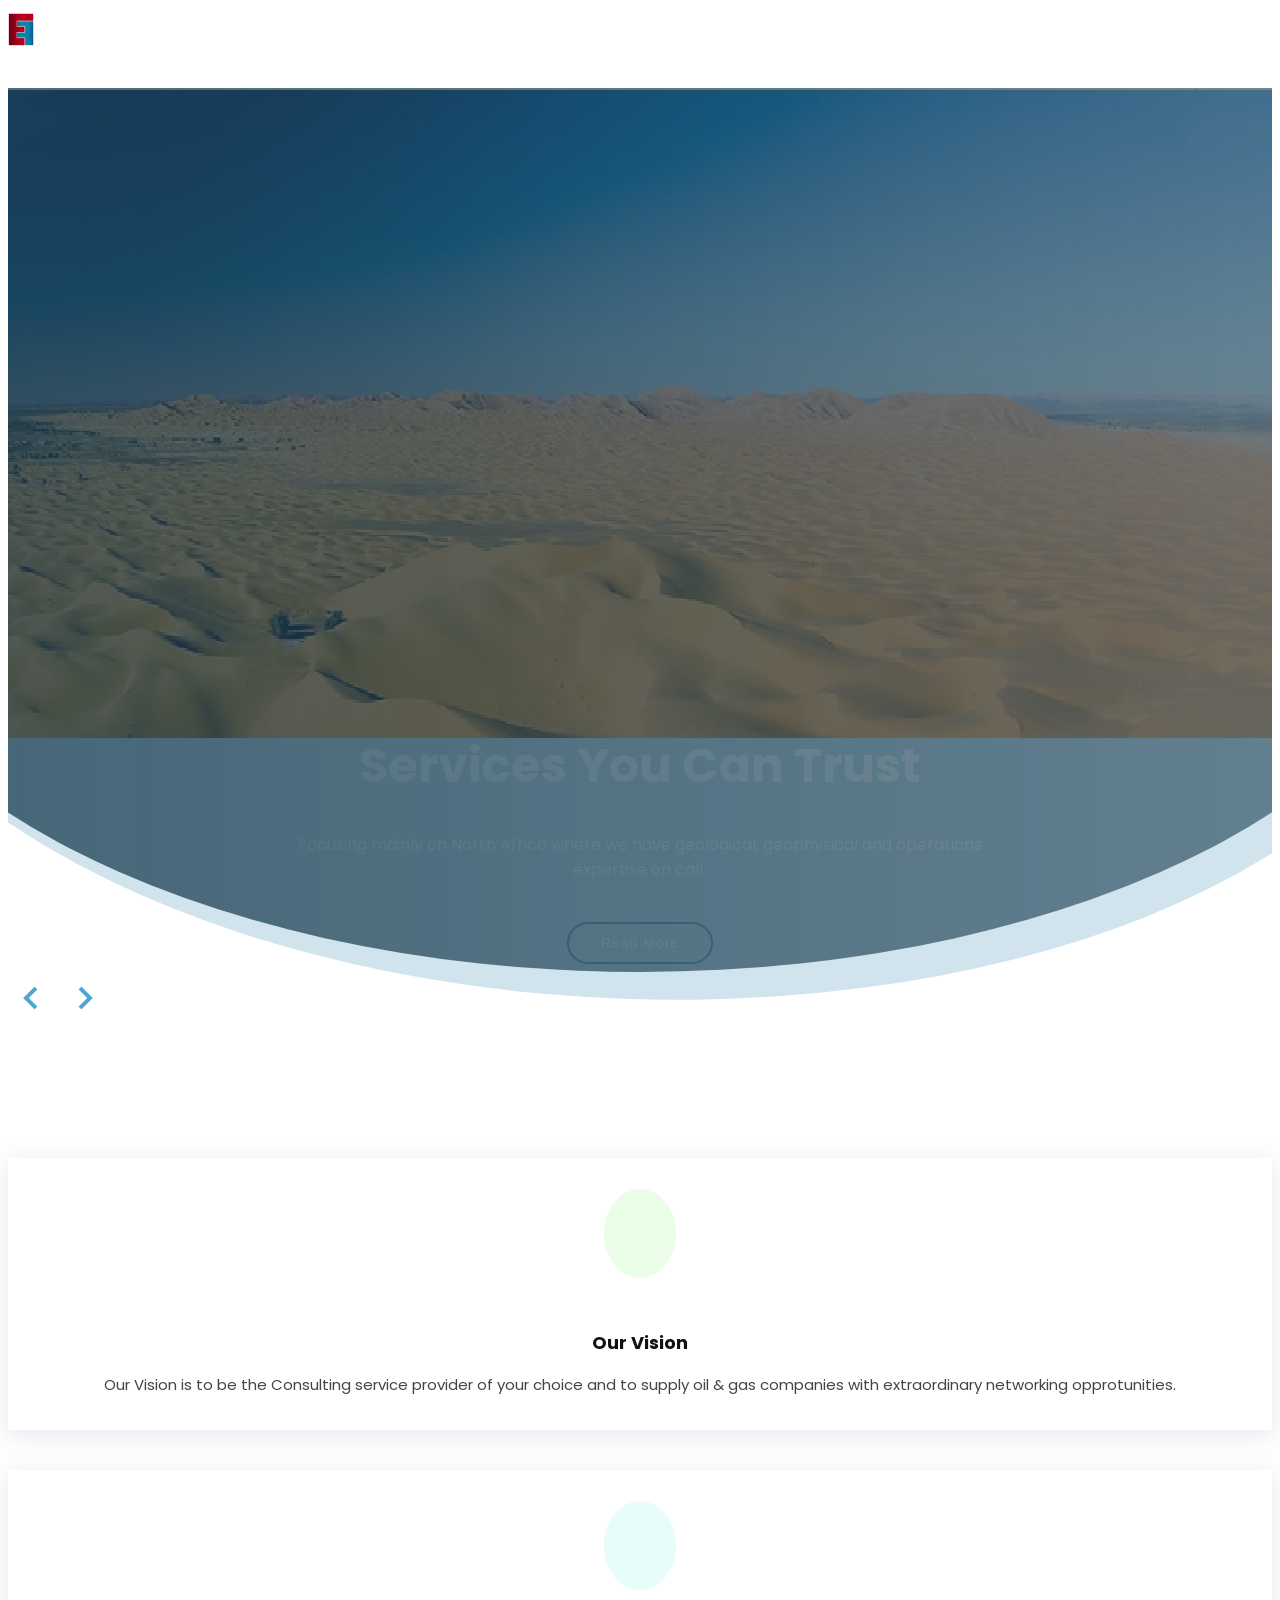
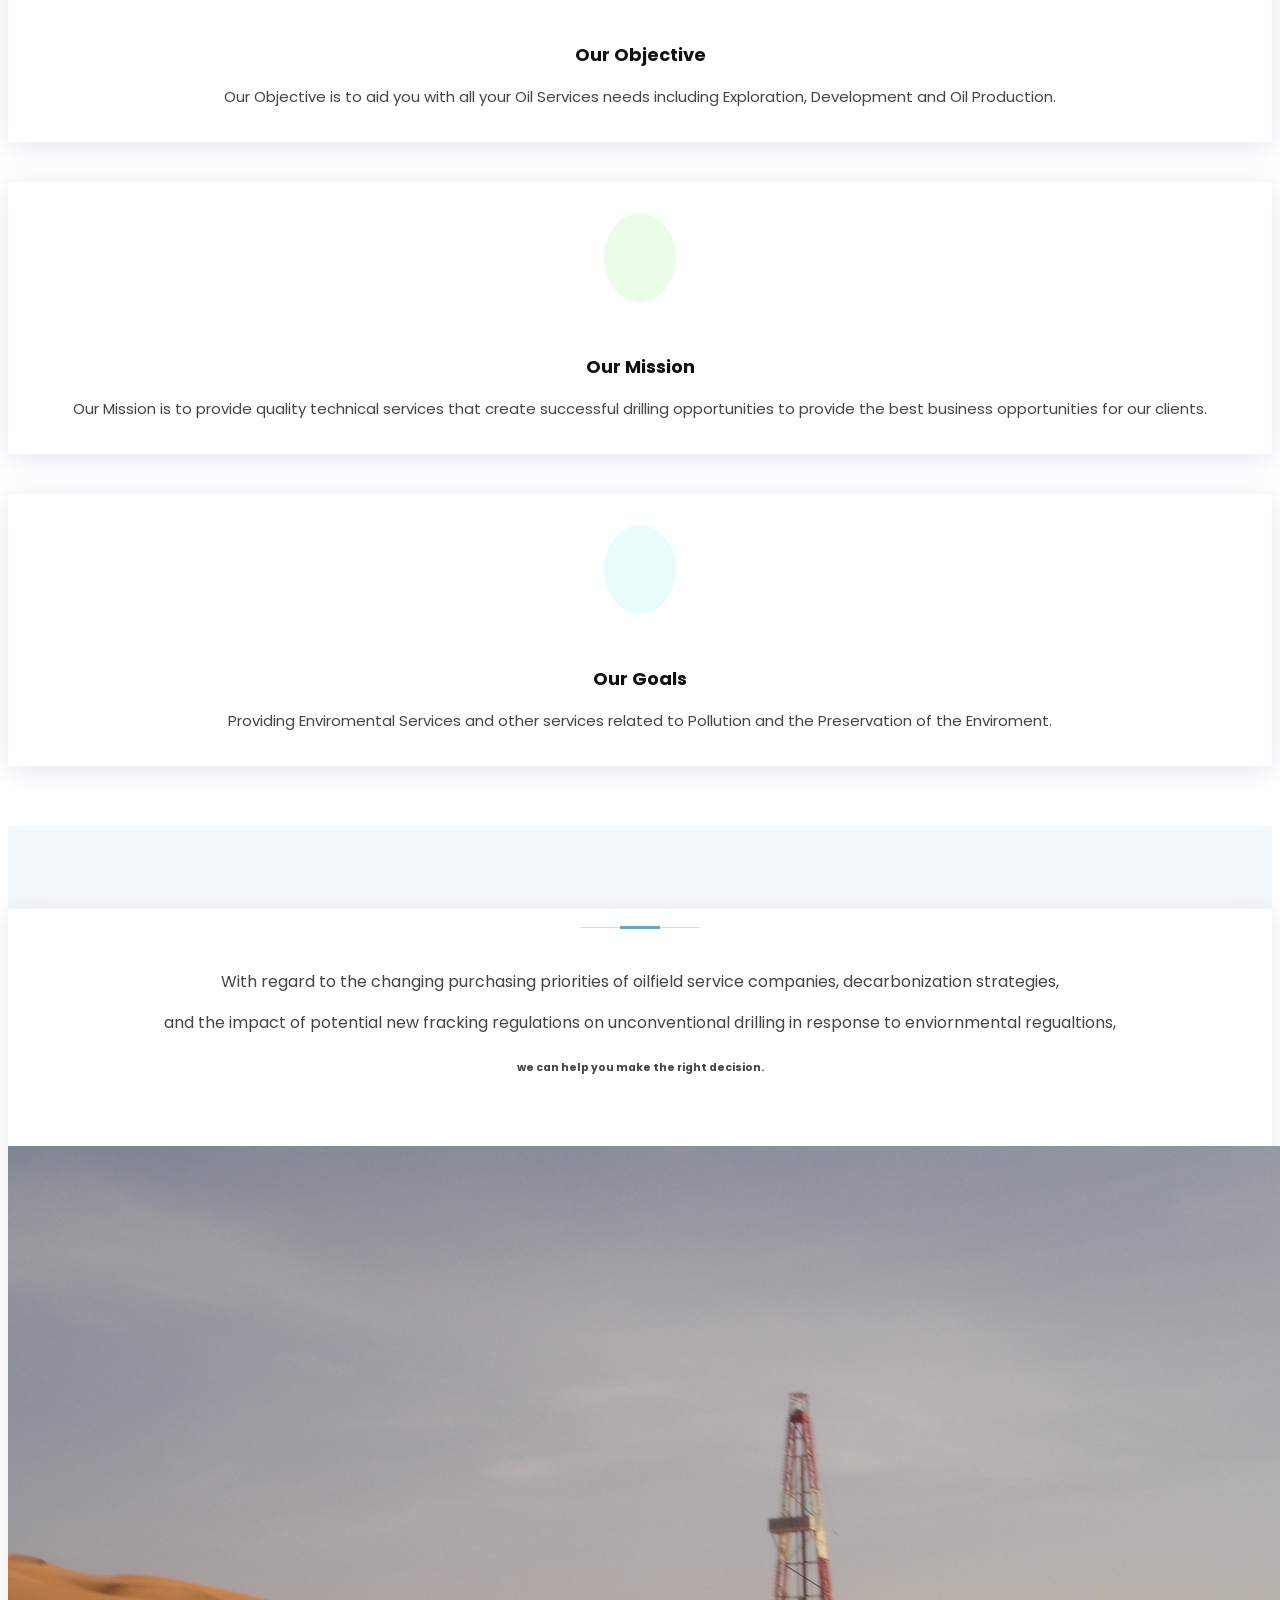
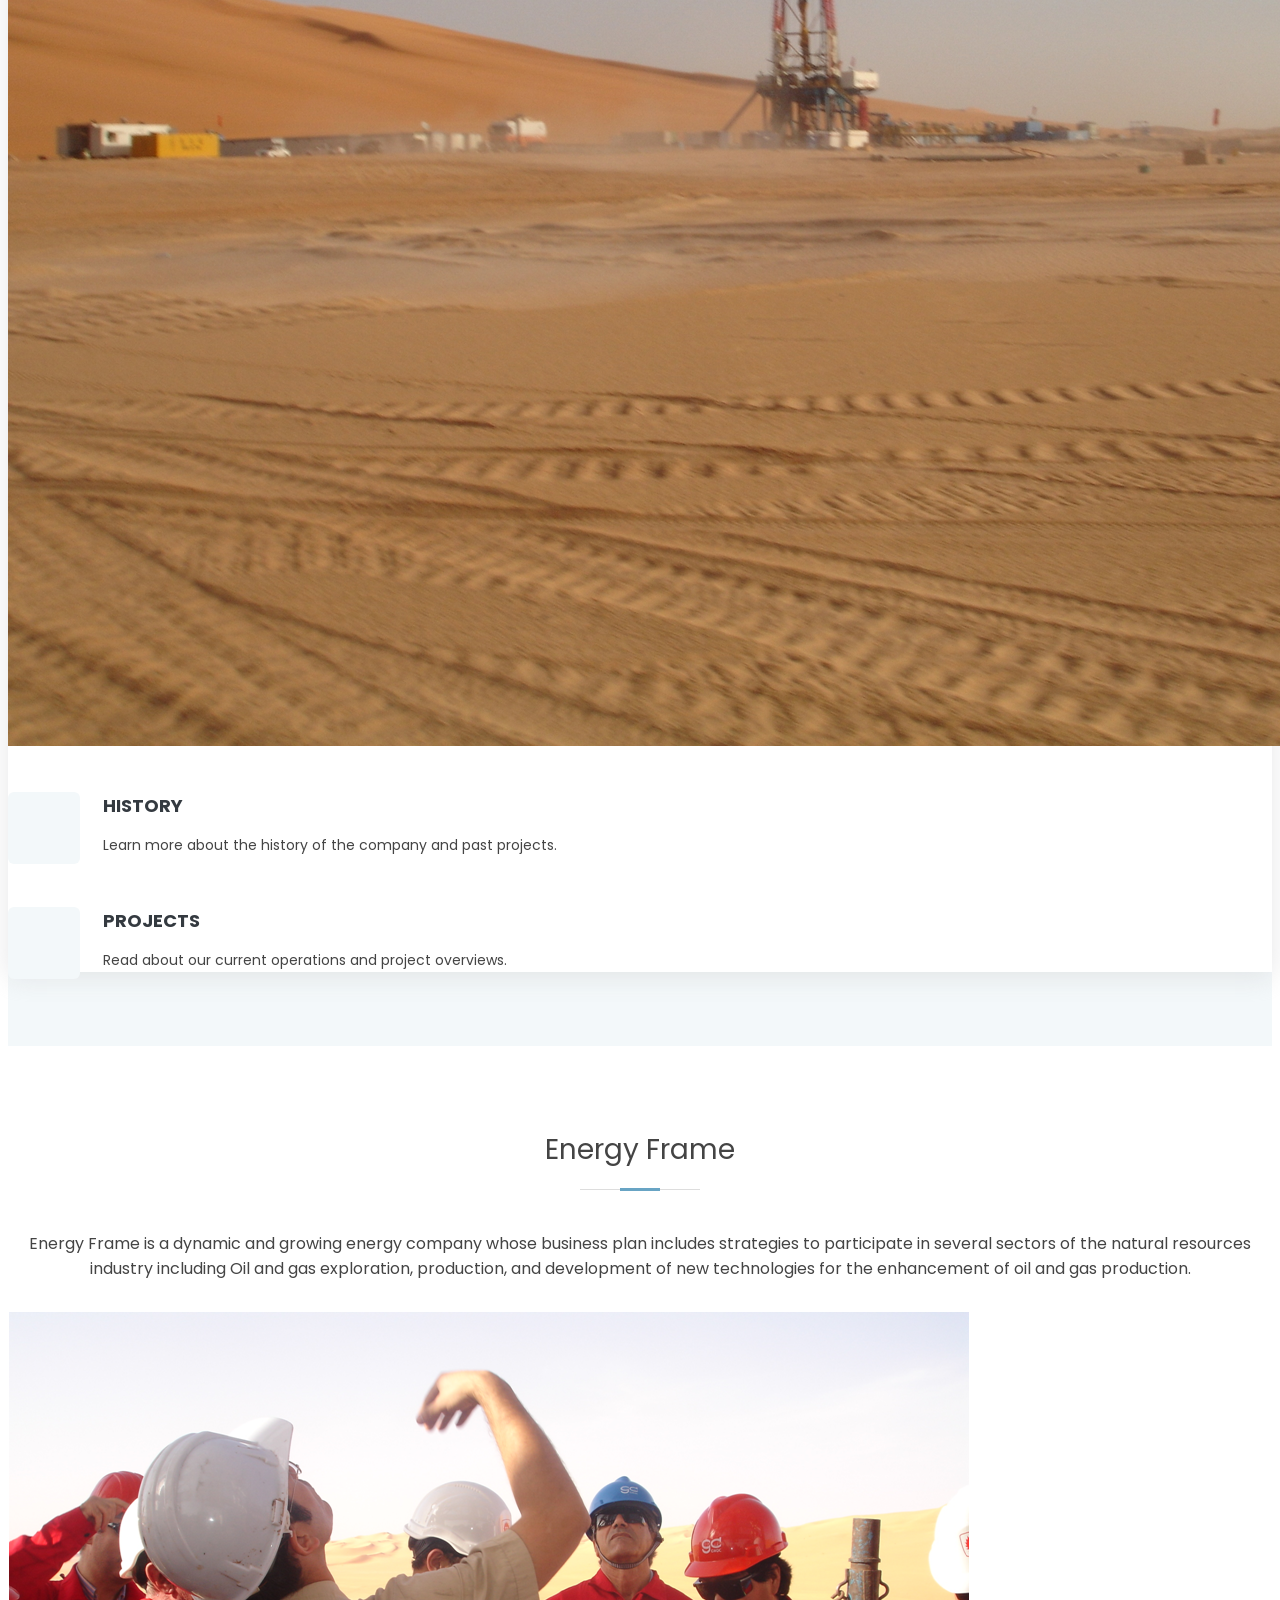
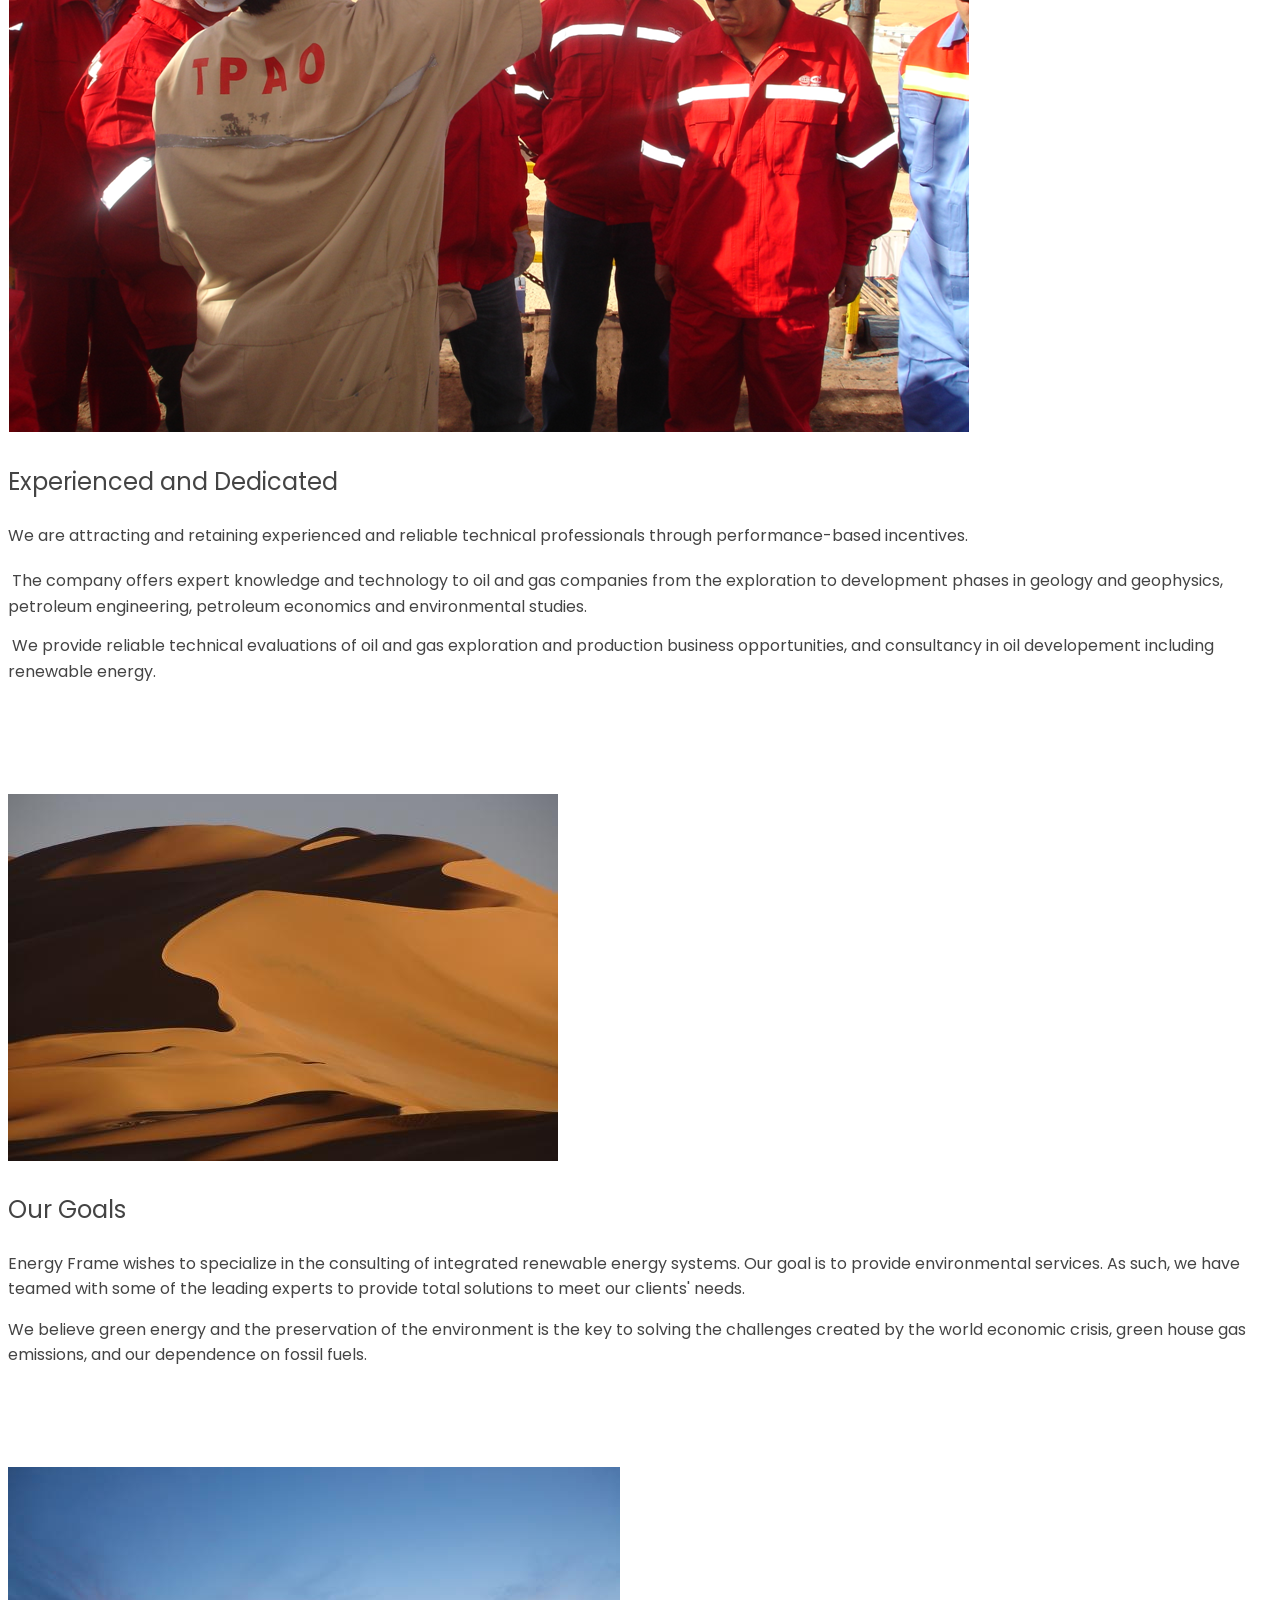
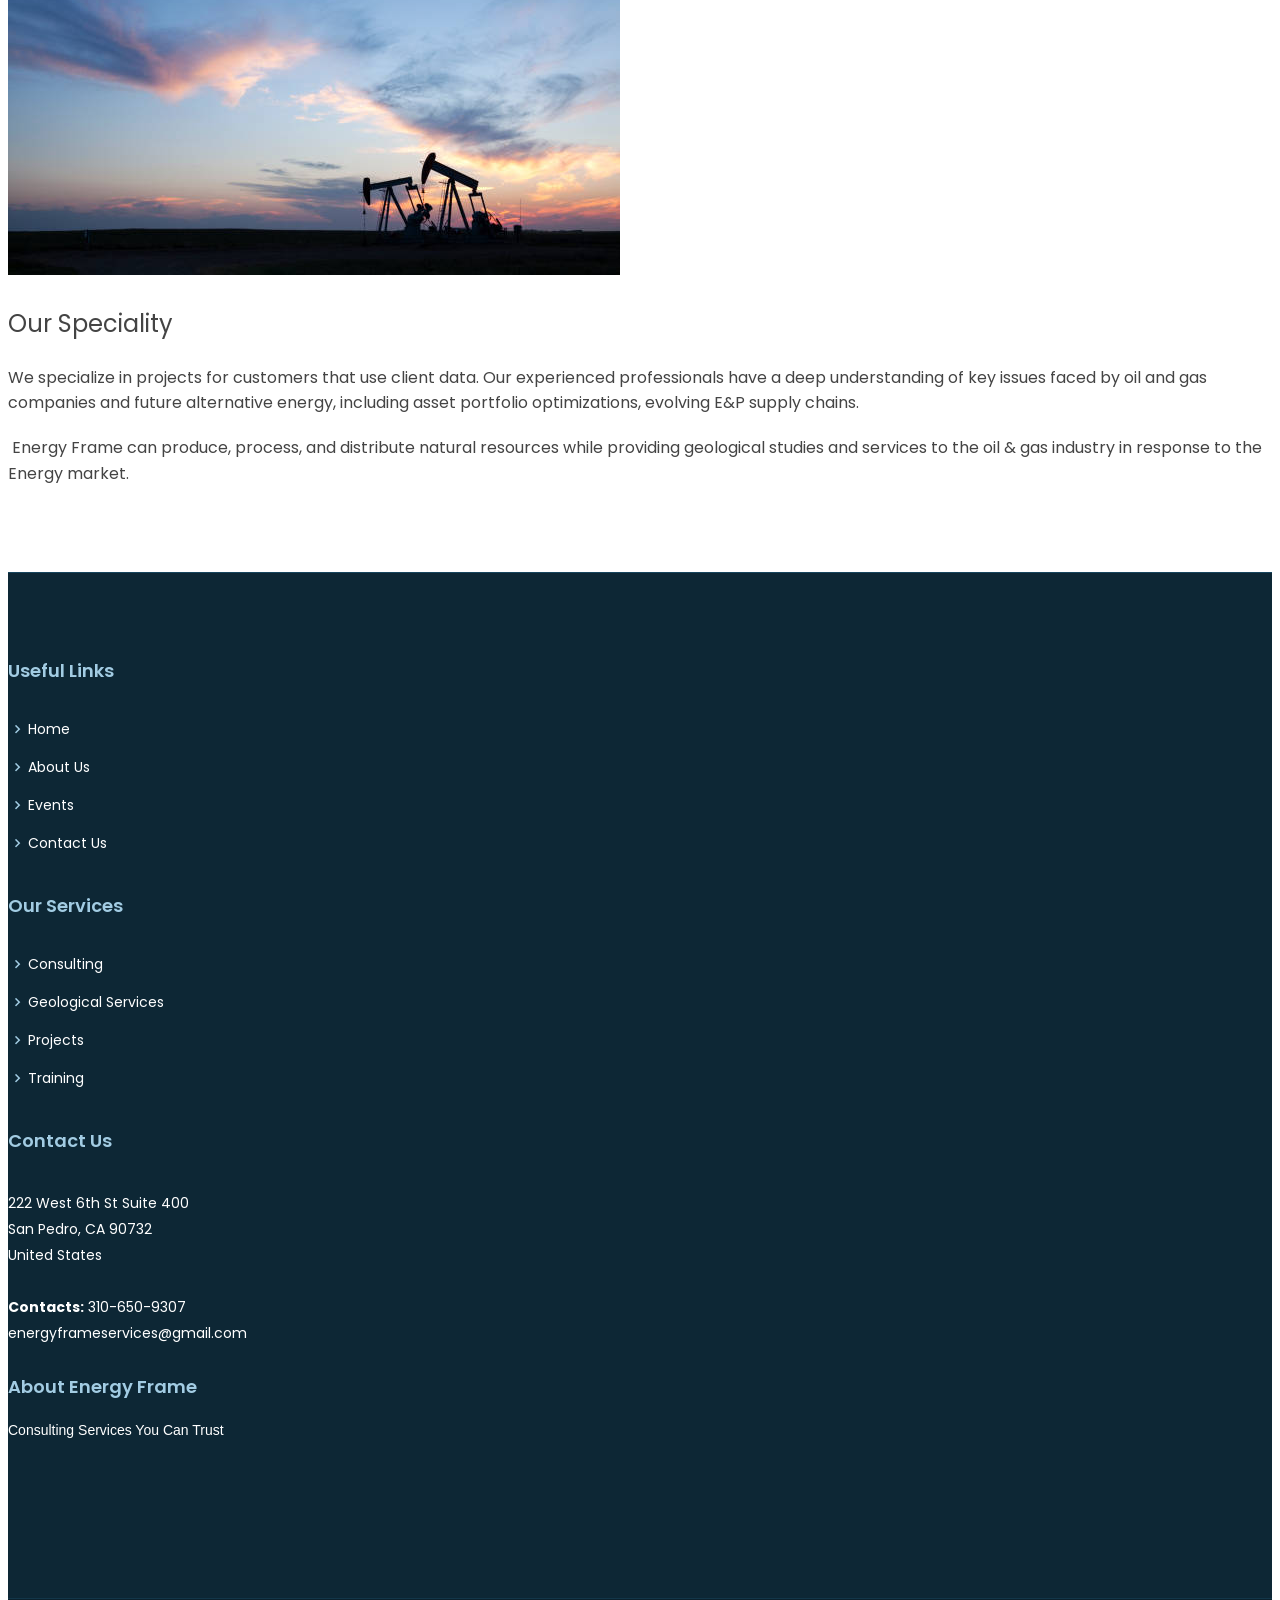
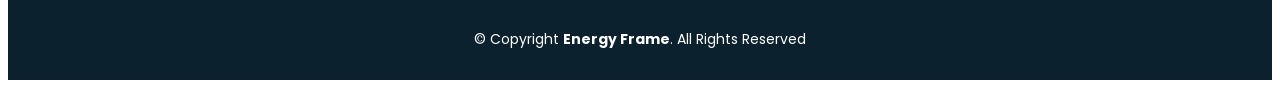
==== index.html @ 168638cb "v7" ====
<!DOCTYPE html>
<html lang="en">

<head>
  <meta charset="utf-8">
  <meta content="width=device-width, initial-scale=1.0" name="viewport">

  <title> Energy Frame </title>
  <meta content="" name="description">
  <meta content="" name="keywords">

  <!-- Favicons -->
  <link href="assets/img/apple-touch-icon.svg" rel="icon">
  <link href="assets/img/apple-touch-icon.svg" rel="apple-touch-icon">

  <!-- Google Fonts -->
  <link rel="preconnect" href="https://fonts.googleapis.com">
  <link rel="preconnect" href="https://fonts.gstatic.com" crossorigin>
  <link href="https://fonts.googleapis.com/css2?family=Merriweather:ital,wght@0,300;0,400;0,700;1,300;1,400&family=Poppins:ital,wght@0,200;0,300;0,400;0,500;1,200;1,300;1,400&display=swap" rel="stylesheet">

  <!-- Vendor CSS Files -->
  <link href="assets/vendor/animate.css/animate.min.css" rel="stylesheet">
  <link href="assets/vendor/aos/aos.css" rel="stylesheet">
  <link href="assets/vendor/bootstrap/css/bootstrap.min.css" rel="stylesheet">
  <link href="assets/vendor/bootstrap-icons/bootstrap-icons.css" rel="stylesheet">
  <link href="assets/vendor/boxicons/css/boxicons.min.css" rel="stylesheet">
  <link href="assets/vendor/glightbox/css/glightbox.min.css" rel="stylesheet">
  <link href="assets/vendor/swiper/swiper-bundle.min.css" rel="stylesheet">

  <!-- Main CSS File -->
  <link href="assets/css/style.css" rel="stylesheet">
</head>

<body>

  <!-- ======= Header ======= -->
  <header id="header" class="fixed-top d-flex align-items-center header-transparent">
    <div class="container d-flex justify-content-between align-items-center">
      <div class="logo">
        <h1 class="text-light"><a href="index.html">
          <img src="assets/img/energyframelogo.svg" alt="" class="img-fluid">
          <a href="index.html"><span>Energy Frame</span></a></h1></a>
      </div>

      <nav id="navbar" class="navbar">
        <ul>
          <li><a href="index.html">Home</a></li>
          <li><a href="about.html">About Us</a></li>
          <li><a href="history.html">History</a></li>
          <li class="dropdown"><a href="events.html"><span>Events</span> <i class="bi bi-chevron-down"></i></a>
            <ul>
              <li><a href="energyframeconf.html">2022 Energy Frame Conference</a></li>
            </ul>
          </li>
          <li class="dropdown"><a href="services.html"><span>Services</span> <i class="bi bi-chevron-down"></i></a>
            <ul>
              <li><a href="projects.html">Projects</a></li>
              <li><a href="training.html">Training</a></li>
            </ul>
          </li>
          <li><a href="contact.html">Contact Us</a></li>
        </ul>
        <i class="bi bi-list mobile-nav-toggle"></i>
      </nav><!-- .navbar -->

      
    </div>
  </header><!-- End Header -->

  <!-- ======= Hero Section ======= -->
  <section id="hero" class="d-flex justify-cntent-center align-items-center">
    <div id="heroCarousel" class="container carousel carousel-fade" data-bs-ride="carousel" data-bs-interval="5000">

      <!-- Slide 1 -->
      <div class="carousel-item active">
        <div class="carousel-container">
          <h2 class="animate__animated animate__fadeInDown">Welcome to <span>Energy Frame</span></h2>
          <p class="animate__animated animate__fadeInUp">Energy Frame Consultancy will help you with your research & studies including Exploration, Development and Oil Production.</p>
          <a href="about.html" class="btn-get-started animate__animated animate__fadeInUp">Read More</a>
        </div>
      </div>

      <!-- Slide 2 -->
      <div class="carousel-item">
        <div class="carousel-container">
          <h2 class="animate__animated animate__fadeInDown">What We Offer</h2>
          <p class="animate__animated animate__fadeInUp">Oil Services including Exploration, Development EOR and Oil Production.</p>
          <a href="about.html" class="btn-get-started animate__animated animate__fadeInUp">Read More</a>
        </div>
      </div>

      <!-- Slide 3 -->
      <div class="carousel-item">
        <div class="carousel-container">
          <h2 class="animate__animated animate__fadeInDown">Services You Can Trust</h2>
          <p class="animate__animated animate__fadeInUp">Focusing mainly on North Africa where we have geological, geophysical and operations expertise on call.</p>
          <a href="about.html" class="btn-get-started animate__animated animate__fadeInUp">Read More</a>
        </div>
      </div>

      <a class="carousel-control-prev" href="#heroCarousel" role="button" data-bs-slide="prev">
        <span class="carousel-control-prev-icon bx bx-chevron-left" aria-hidden="true"></span>
      </a>

      <a class="carousel-control-next" href="#heroCarousel" role="button" data-bs-slide="next">
        <span class="carousel-control-next-icon bx bx-chevron-right" aria-hidden="true"></span>
      </a>

    </div>
  </section><!-- End Hero -->

  <main id="main">

    <!-- ======= Services Section ======= -->
    <section class="services">
      <div class="container">

        <div class="row">
          <div class="col-md-6 col-lg-3 d-flex align-items-stretch" data-aos="fade-up">
            <div class="icon-box icon-box-green">
              <div class="icon"><i class="bi-chevron-double-down"></i></div>
              <h4 class="title"><a href="">Our Vision</a></h4>
              <p class="description">Our Vision is to be the Consulting service provider of your choice and to supply oil & gas companies with extraordinary networking opprotunities. 
              </p>
            </div>
          </div>

          <div class="col-md-6 col-lg-3 d-flex align-items-stretch" data-aos="fade-up" data-aos-delay="200">
            <div class="icon-box icon-box-cyan">
              <div class="icon"><i class="bi-chevron-double-down"></i></div>
              <h4 class="title"><a href="">Our Objective</a></h4>
              <p class="description">Our Objective is to aid you with all your Oil Services needs including Exploration, Development and Oil Production.</p>
            </div>
          </div>

          <div class="col-md-6 col-lg-3 d-flex align-items-stretch" data-aos="fade-up" data-aos-delay="100">
            <div class="icon-box icon-box-green">
              <div class="icon"><i class="bi-chevron-double-down"></i></div>
              <h4 class="title"><a href="">Our Mission</a></h4>
              <p class="description">Our Mission is to provide quality technical services that create successful drilling opportunities to provide the best business opportunities for our clients.</p>
            </div>
          </div>

          

          <div class="col-md-6 col-lg-3 d-flex align-items-stretch" data-aos="fade-up" data-aos-delay="200">
            <div class="icon-box icon-box-cyan">
              <div class="icon"><i class="bi-chevron-double-down"></i></div>
              <h4 class="title"><a href="">Our Goals</a></h4>
              <p class="description">Providing Enviromental Services and other services related to Pollution and the Preservation of the Enviroment.</p>
            </div>
          </div>

      </div>
    </section><!-- End Services Section -->

    <!-- ======= Why Us Section ======= -->
    <section class="why-us section-bg" data-aos="fade-up" date-aos-delay="200">
      <div class="container">

    
            <div class="section-title">
              <h2></h2>
              <p>
                With regard to the changing purchasing priorities of oilfield service companies, decarbonization strategies,
              </p>
              <p>
                 and the impact of potential new fracking regulations on unconventional drilling in response to enviornmental regualtions,
              </p>
              <h6>
                 we can help you make the right decision.
              </h6>
            </div>
          

        <div class="row">
          <div class="col-lg-6 video-box">
            <img src="assets/img/why-us.jpg" class="img-fluid" alt="">
          </div>

          <div class="col-lg-6 d-flex flex-column justify-content-center p-5">

            <div class="icon-box">
              <div class="icon"><i class="bi bi-chevron-double-right"></i></div>
              <h4 class="title"><a href="history.html">History</a></h4>
              <p class="description">Learn more about the history of the company and past projects.</p>
            </div>

            <div class="icon-box">
              <div class="icon"><i class="bi bi-chevron-double-right"></i></div>
              <h4 class="title"><a href="projects.html">Projects</a></h4>
              <p class="description">Read about our current operations and project overviews.​</p>
            </div>
          </div>
        </div>

      </div>
    </section><!-- End Why Us Section -->

    <!-- ======= Features Section ======= -->
    <section class="features">
      <div class="container">

        <div class="section-title">
          <h2>Energy Frame</h2>
          <p>Energy Frame is a dynamic and growing energy company whose business plan includes strategies to participate in several sectors of the natural resources industry including Oil and gas exploration, production, and development of new technologies for the enhancement of oil and gas production.</p>
        </div>

        <div class="row" data-aos="fade-up">
          <div class="col-md-5">
            <img src="assets/img/features-1.png" class="img-fluid" alt="">
          </div>
          <div class="col-md-7 pt-4">
            <h3>Experienced and Dedicated</h3>
            <p class="fst-italic">
              We are attracting and retaining experienced and reliable technical professionals through performance-based incentives.​
            </p>
            <ul>
              <li><i class="bi bi-check"></i> The company offers expert knowledge
                and technology to oil and gas companies from the exploration to
                development phases in geology and geophysics, petroleum engineering,
                petroleum economics and environmental studies. </li>
              <li><i class="bi bi-check"></i> We provide reliable technical evaluations of oil and gas exploration and production business opportunities, and consultancy in oil developement including renewable energy.</li>
            </ul>
          </div>
        </div>

        <div class="row" data-aos="fade-up">
          <div class="col-md-5 order-1 order-md-2">
            <img src="assets/img/features-2.jpg" class="img-fluid" alt="">
          </div>
          <div class="col-md-7 pt-5 order-2 order-md-1">
            <h3>Our Goals</h3>
            <p>
              Energy Frame wishes to specialize in the consulting of integrated renewable energy systems. Our goal is to provide environmental services. As such, we have teamed with some of the leading experts to provide total solutions to meet our clients' needs.
            </p>
            <p>  
            We believe green energy and the preservation of the environment is the key to solving the challenges created by the world economic crisis, green house gas emissions, and our dependence on fossil fuels.
            </p>
          </div>
        </div>

        <div class="row" data-aos="fade-up">
          <div class="col-md-5">
            <img src="assets/img/features-3.jpg" class="img-fluid" alt="">
          </div>
          <div class="col-md-7 pt-5">
            <h3>Our Speciality</h3>
            <p>We specialize in projects for customers that use client data. Our experienced professionals have a deep understanding of key issues faced by oil and gas companies and future alternative energy, including asset portfolio optimizations, evolving E&P supply chains. </p>
            <ul>
              <li><i class="bi bi-check"></i>Energy Frame can produce, process, and distribute natural resources while providing geological studies and services to the oil & gas industry in response to the Energy market.</li>
            </ul>
          </div>
        </div>

      </div>
    </section><!-- End Features Section -->

  </main><!-- End #main -->

  <!-- ======= Footer ======= -->
  <footer id="footer" data-aos="fade-up" data-aos-easing="ease-in-out" data-aos-duration="500">

    <div class="footer-top">
      <div class="container">
        <div class="row">

          <div class="col-lg-3 col-md-6 footer-links">
            <h4>Useful Links</h4>
            <ul>
              <li><i class="bx bx-chevron-right"></i> <a href="#">Home</a></li>
              <li><i class="bx bx-chevron-right"></i> <a href="about.html">About Us</a></li>
              <li><i class="bx bx-chevron-right"></i> <a href="events.html">Events</a></li>
              <li><i class="bx bx-chevron-right"></i> <a href="contact.html">Contact Us</a></li>
            </ul>
          </div>

          <div class="col-lg-3 col-md-6 footer-links">
            <h4>Our Services</h4>
            <ul>
              <li><i class="bx bx-chevron-right"></i> <a href="#">Consulting</a></li>
              <li><i class="bx bx-chevron-right"></i> <a href="#">Geological Services</a></li>
              <li><i class="bx bx-chevron-right"></i> <a href="projects.html">Projects</a></li>
              <li><i class="bx bx-chevron-right"></i> <a href="training.html">Training</a></li>
            </ul>
          </div>

          <div class="col-lg-3 col-md-6 footer-contact">
            <h4>Contact Us</h4>
            <p>
              222 West 6th St Suite 400 <br>
              San Pedro, CA 90732<br>
              United States <br><br>
              <strong>Contacts:</strong> 310-650-9307<br>
              <strong></strong> energyframeservices@gmail.com<br>
            </p>

          </div>

          <div class="col-lg-3 col-md-6 footer-info">
            <h3>About Energy Frame</h3>
            <p>Consulting Services You Can Trust
              <br>
              <br>
              <br>
              <br>
              <br>
            </p>
          </div>

        </div>
      </div>
    </div>

    <div class="container">
      <div class="copyright">
        &copy; Copyright <strong><span>Energy Frame</span></strong>. All Rights Reserved
      </div>
    </div>
  </footer><!-- End Footer -->

  <a href="#" class="back-to-top d-flex align-items-center justify-content-center"><i class="bi bi-arrow-up-short"></i></a>

  <!-- Vendor JS Files -->
  <script src="assets/vendor/aos/aos.js"></script>
  <script src="assets/vendor/bootstrap/js/bootstrap.bundle.min.js"></script>
  <script src="assets/vendor/glightbox/js/glightbox.min.js"></script>
  <script src="assets/vendor/isotope-layout/isotope.pkgd.min.js"></script>
  <script src="assets/vendor/php-email-form/validate.js"></script>
  <script src="assets/vendor/purecounter/purecounter.js"></script>
  <script src="assets/vendor/swiper/swiper-bundle.min.js"></script>
  <script src="assets/vendor/waypoints/noframework.waypoints.js"></script>

  <!-- Template Main JS File -->
  <script src="assets/js/main.js"></script>

</body>

</html>
---- assets/css/style.css ----
body {
  font-family: "Poppins", sans-serif;
  color: #444;
}

a {
  color: #4fa6d5;
  text-decoration: none;
}

a:hover {
  color: #45beff;
  text-decoration: none;
}

h1, h2, h3, h4, h5, h6, .font-primary {
  font-family: "Poppins", sans-serif;
}

/*--------------------------------------------------------------
# Back to top button
--------------------------------------------------------------*/
.back-to-top {
  position: fixed;
  visibility: hidden;
  opacity: 0;
  right: 15px;
  bottom: 15px;
  z-index: 99999;
  background: #68A4C4;
  width: 40px;
  height: 40px;
  border-radius: 4px;
  transition: all 0.4s;
}
.back-to-top i {
  font-size: 24px;
  color: #fff;
  line-height: 0;
}
.back-to-top:hover {
  background: #85b6cf;
  color: #fff;
}
.back-to-top.active {
  visibility: visible;
  opacity: 1;
}

/*--------------------------------------------------------------
# Header
--------------------------------------------------------------*/
#header {
  height: 80px;
  transition: all 0.5s;
  z-index: 997;
  transition: all 0.5s;
  background: #1e4356;
}
#header.header-transparent {
  background: none;
}
#header.header-scrolled {
  background: rgba(30, 67, 86, 0.8);
  height: 60px;
}
#header .logo h1 {
  font-size: 28px;
  margin: 0;
  padding: 5px 0;
  line-height: 1;
  font-weight: 400;
  letter-spacing: 3px;
  text-transform: uppercase;
}
#header .logo h1 a, #header .logo h1 a:hover {
  color: #fff;
  text-decoration: none;
}
#header .logo img {
  padding: 0;
  margin: 0;
  max-height: 38px;
}

#main {
  margin-top: 80px;
}

/*--------------------------------------------------------------
# Navigation Menu
--------------------------------------------------------------*/
/**
* Desktop Navigation 
*/
.navbar {
  padding: 0;
}
.navbar ul {
  margin: 0;
  padding: 0;
  display: flex;
  list-style: none;
  align-items: center;
}
.navbar li {
  position: relative;
}
.navbar a, .navbar a:focus {
  display: flex;
  align-items: center;
  justify-content: space-between;
  padding: 10px 0 10px 30px;
  font-family: "Open Sans", sans-serif;
  font-size: 14px;
  color: #fff;
  white-space: nowrap;
  transition: 0.3s;
}
.navbar a i, .navbar a:focus i {
  font-size: 12px;
  line-height: 0;
  margin-left: 5px;
}
.navbar a:hover, .navbar .active, .navbar .active:focus, .navbar li:hover > a {
  color: #a2cce3;
}
.navbar .dropdown ul {
  display: block;
  position: absolute;
  left: 14px;
  top: calc(100% + 30px);
  margin: 0;
  padding: 10px 0;
  z-index: 99;
  opacity: 0;
  visibility: hidden;
  background: #fff;
  box-shadow: 0px 0px 30px rgba(127, 137, 161, 0.25);
  transition: 0.3s;
}
.navbar .dropdown ul li {
  min-width: 200px;
}
.navbar .dropdown ul a {
  padding: 10px 20px;
  font-size: 14px;
  text-transform: none;
  color: #1c3745;
}
.navbar .dropdown ul a i {
  font-size: 12px;
}
.navbar .dropdown ul a:hover, .navbar .dropdown ul .active:hover, .navbar .dropdown ul li:hover > a {
  color: #68A4C4;
}
.navbar .dropdown:hover > ul {
  opacity: 1;
  top: 100%;
  visibility: visible;
}
.navbar .dropdown .dropdown ul {
  top: 0;
  left: calc(100% - 30px);
  visibility: hidden;
}
.navbar .dropdown .dropdown:hover > ul {
  opacity: 1;
  top: 0;
  left: 100%;
  visibility: visible;
}
@media (max-width: 1366px) {
  .navbar .dropdown .dropdown ul {
    left: -90%;
  }
  .navbar .dropdown .dropdown:hover > ul {
    left: -100%;
  }
}

/**
* Mobile Navigation 
*/
.mobile-nav-toggle {
  color: #fff;
  font-size: 28px;
  cursor: pointer;
  display: none;
  line-height: 0;
  transition: 0.5s;
}

@media (max-width: 991px) {
  .mobile-nav-toggle {
    display: block;
  }

  .navbar ul {
    display: none;
  }
}
.navbar-mobile {
  position: fixed;
  overflow: hidden;
  top: 0;
  right: 0;
  left: 0;
  bottom: 0;
  background: rgba(17, 38, 48, 0.9);
  transition: 0.3s;
}
.navbar-mobile .mobile-nav-toggle {
  position: absolute;
  top: 15px;
  right: 15px;
}
.navbar-mobile ul {
  display: block;
  position: absolute;
  top: 55px;
  right: 15px;
  bottom: 15px;
  left: 15px;
  padding: 10px 0;
  background-color: #fff;
  overflow-y: auto;
  transition: 0.3s;
}
.navbar-mobile a, .navbar-mobile a:focus {
  padding: 10px 20px;
  font-size: 15px;
  color: #1e4356;
}
.navbar-mobile a:hover, .navbar-mobile .active, .navbar-mobile li:hover > a {
  color: #68A4C4;
}
.navbar-mobile .getstarted, .navbar-mobile .getstarted:focus {
  margin: 15px;
}
.navbar-mobile .dropdown ul {
  position: static;
  display: none;
  margin: 10px 20px;
  padding: 10px 0;
  z-index: 99;
  opacity: 1;
  visibility: visible;
  background: #fff;
  box-shadow: 0px 0px 30px rgba(127, 137, 161, 0.25);
}
.navbar-mobile .dropdown ul li {
  min-width: 200px;
}
.navbar-mobile .dropdown ul a {
  padding: 10px 20px;
}
.navbar-mobile .dropdown ul a i {
  font-size: 12px;
}
.navbar-mobile .dropdown ul a:hover, .navbar-mobile .dropdown ul .active:hover, .navbar-mobile .dropdown ul li:hover > a {
  color: #68A4C4;
}
.navbar-mobile .dropdown > .dropdown-active {
  display: block;
}

/*--------------------------------------------------------------
# Hero Section
--------------------------------------------------------------*/
#hero {
  width: 100%;
  height: 90vh;
  overflow: hidden;
  position: relative;
}
#hero::after {
  content: "";
  position: absolute;
  left: 50%;
  top: 0;
  width: 130%;
  height: 95%;
  background: linear-gradient(to right, rgba(30, 67, 86, 0.8), rgba(30, 67, 86, 0.6)), url("../img/hero-bg.jpg") center top no-repeat;
  z-index: 0;
  border-radius: 0 0 50% 50%;
  transform: translateX(-50%) rotate(0deg);
}
#hero::before {
  content: "";
  position: absolute;
  left: 50%;
  top: 0;
  width: 130%;
  height: 96%;
  background: #68A4C4;
  opacity: 0.3;
  z-index: 0;
  border-radius: 0 0 50% 50%;
  transform: translateX(-50%) translateY(18px) rotate(2deg);
}
#hero .carousel-container {
  display: flex;
  justify-content: center;
  align-items: center;
  flex-direction: column;
  text-align: center;
  bottom: 0;
  top: 0;
  left: 0;
  right: 0;
}
#hero h2 {
  color: #fff;
  margin-bottom: 30px;
  font-size: 48px;
  font-weight: 700;
}
#hero p {
  width: 80%;
  -webkit-animation-delay: 0.4s;
  animation-delay: 0.4s;
  margin: 0 auto 30px auto;
  color: #fff;
}
#hero .carousel-control-prev, #hero .carousel-control-next {
  width: 10%;
}
#hero .carousel-control-next-icon, #hero .carousel-control-prev-icon {
  background: none;
  font-size: 48px;
  line-height: 1;
  width: auto;
  height: auto;
}
#hero .btn-get-started {
  font-family: "Roboto", sans-serif;
  font-weight: 500;
  font-size: 14px;
  letter-spacing: 1px;
  display: inline-block;
  padding: 12px 32px;
  border-radius: 50px;
  transition: 0.5s;
  line-height: 1;
  margin: 10px;
  color: #fff;
  -webkit-animation-delay: 0.8s;
  animation-delay: 0.8s;
  border: 2px solid #68A4C4;
}
#hero .btn-get-started:hover {
  background: #68A4C4;
  color: #fff;
  text-decoration: none;
}
@media (min-width: 1024px) {
  #hero p {
    width: 60%;
  }
  #hero .carousel-control-prev, #hero .carousel-control-next {
    width: 5%;
  }
}
@media (max-width: 768px) {
  #hero::after {
    width: 180%;
    height: 95%;
    border-radius: 0 0 50% 50%;
    transform: translateX(-50%) rotate(0deg);
  }
  #hero::before {
    top: 0;
    width: 180%;
    height: 94%;
    border-radius: 0 0 50% 50%;
    transform: translateX(-50%) translateY(20px) rotate(4deg);
  }
}
@media (max-width: 575px) {
  #hero h2 {
    font-size: 30px;
  }
  #hero::after {
    left: 40%;
    top: 0;
    width: 200%;
    height: 95%;
    border-radius: 0 0 50% 50%;
    transform: translateX(-50%) rotate(0deg);
  }
  #hero::before {
    left: 50%;
    top: 0;
    width: 200%;
    height: 94%;
    border-radius: 0 0 50% 50%;
    transform: translateX(-50%) translateY(20px) rotate(4deg);
  }
}


/*--------------------------------------------------------------
# Sections General
--------------------------------------------------------------*/
section {
  padding: 60px 0;
}

.section-bg {
  background-color: #f3f8fa;
}

.section-title {
  text-align: center;
  padding-bottom: 30px;
}
.section-title h2 {
  font-size: 28px;
  font-weight: 400;
  margin-bottom: 40px;
  padding-bottom: 20px;
  position: relative;
}
.section-title h2::before {
  content: "";
  position: absolute;
  display: block;
  width: 120px;
  height: 1px;
  background: #ddd;
  bottom: 1px;
  left: calc(50% - 60px);
}
.section-title h2::after {
  content: "";
  position: absolute;
  display: block;
  width: 40px;
  height: 3px;
  background: #68A4C4;
  bottom: 0;
  left: calc(50% - 20px);
}
.section-title p {
  margin-bottom: 0;
}

/*--------------------------------------------------------------
# Breadcrumbs
--------------------------------------------------------------*/
.breadcrumbs {
  padding: 15px 0;
  background-color: #f3f8fa;
  min-height: 40px;
}
.breadcrumbs h2 {
  font-size: 28px;
  font-weight: 300;
}
.breadcrumbs ol {
  display: flex;
  flex-wrap: wrap;
  list-style: none;
  padding: 0;
  margin: 2;
}
.breadcrumbs ol li + li {
  padding-left: 10px;
}
.breadcrumbs ol li + li::before {
  display: inline-block;
  padding-right: 10px;
  color: #6c757d;
  content: "/";
}
@media (max-width: 768px) {
  .breadcrumbs .d-flex {
    display: block !important;
  }
  .breadcrumbs ol {
    display: block;
  }
  .breadcrumbs ol li {
    display: inline-block;
  }
}

/*--------------------------------------------------------------
# Our Services
--------------------------------------------------------------*/
.services {
  padding-bottom: 20px;
}
.services .icon-box {
  padding: 30px;
  position: relative;
  overflow: hidden;
  margin: 0 0 40px 0;
  background: #fff;
  box-shadow: 0 5px 26px 0 rgba(68, 88, 144, 0.14);
  transition: all 0.3s ease-in-out;
  text-align: center;
  border: 1px solid #fff;
}
.services .icon {
  margin: 0 auto 20px auto;
  padding-top: 17px;
  display: inline-block;
  text-align: center;
  border-radius: 50%;
  width: 72px;
  height: 72px;
}
.services .icon i {
  font-size: 36px;
  line-height: 1;
}
.services .title {
  font-weight: 700;
  margin-bottom: 15px;
  font-size: 18px;
}
.services .title a {
  color: #111;
}
.services .description {
  font-size: 15px;
  line-height: 28px;
  margin-bottom: 0;
}
.services .icon-box-pink .icon {
  background: #fceef3;
}
.services .icon-box-pink .icon i {
  color: #ff689b;
}
.services .icon-box-pink:hover {
  border-color: #ff689b;
}
.services .icon-box-cyan .icon {
  background: #e6fdfc;
}
.services .icon-box-cyan .icon i {
  color: #3fcdc7;
}
.services .icon-box-cyan:hover {
  border-color: #3fcdc7;
}
.services .icon-box-green .icon {
  background: #eafde7;
}
.services .icon-box-green .icon i {
  color: #41cf2e;
}
.services .icon-box-green:hover {
  border-color: #41cf2e;
}
.services .icon-box-blue .icon {
  background: #e1eeff;
}
.services .icon-box-blue .icon i {
  color: #2282ff;
}
.services .icon-box-blue:hover {
  border-color: #2282ff;
}

/*--------------------------------------------------------------
# Why Us
--------------------------------------------------------------*/
.why-us .container {
  box-shadow: 0 5px 25px 0 rgba(214, 215, 216, 0.6);
  background: #fff;
}
.why-us .icon-box + .icon-box {
  margin-top: 50px;
}
.why-us .icon-box .icon {
  float: left;
  display: flex;
  align-items: center;
  justify-content: center;
  width: 72px;
  height: 72px;
  background: #f3f8fa;
  border-radius: 6px;
  transition: 0.5s;
}
.why-us .icon-box .icon i {
  color: #68A4C4;
  font-size: 32px;
}
.why-us .icon-box:hover .icon {
  background: #68A4C4;
}
.why-us .icon-box:hover .icon i {
  color: #fff;
}
.why-us .icon-box .title {
  margin-left: 95px;
  font-weight: 700;
  margin-bottom: 10px;
  font-size: 18px;
  text-transform: uppercase;
}
.why-us .icon-box .title a {
  color: #343a40;
  transition: 0.3s;
}
.why-us .icon-box .title a:hover {
  color: #68A4C4;
}
.why-us .icon-box .description {
  margin-left: 95px;
  line-height: 24px;
  font-size: 14px;
}
.why-us .video-box {
  position: relative;
}
.why-us .video-box img {
  padding-top: 15px;
  padding-bottom: 15px;
}
.why-us .play-btn {
  width: 94px;
  height: 94px;
  background: radial-gradient(#68A4C4 50%, rgba(104, 164, 196, 0.4) 52%);
  border-radius: 50%;
  display: block;
  position: absolute;
  left: calc(50% - 47px);
  top: calc(50% - 47px);
  overflow: hidden;
}
.why-us .play-btn::after {
  content: "";
  position: absolute;
  left: 50%;
  top: 50%;
  transform: translateX(-40%) translateY(-50%);
  width: 0;
  height: 0;
  border-top: 10px solid transparent;
  border-bottom: 10px solid transparent;
  border-left: 15px solid #fff;
  z-index: 100;
  transition: all 400ms cubic-bezier(0.55, 0.055, 0.675, 0.19);
}
.why-us .play-btn::before {
  content: "";
  position: absolute;
  width: 120px;
  height: 120px;
  -webkit-animation-delay: 0s;
  animation-delay: 0s;
  -webkit-animation: pulsate-btn 2s;
  animation: pulsate-btn 2s;
  -webkit-animation-direction: forwards;
  animation-direction: forwards;
  -webkit-animation-iteration-count: infinite;
  animation-iteration-count: infinite;
  -webkit-animation-timing-function: steps;
  animation-timing-function: steps;
  opacity: 1;
  border-radius: 50%;
  border: 5px solid rgba(104, 164, 196, 0.7);
  top: -15%;
  left: -15%;
  background: rgba(198, 16, 0, 0);
}
.why-us .play-btn:hover::after {
  border-left: 15px solid #68A4C4;
  transform: scale(20);
}
.why-us .play-btn:hover::before {
  content: "";
  position: absolute;
  left: 50%;
  top: 50%;
  transform: translateX(-40%) translateY(-50%);
  width: 0;
  height: 0;
  border: none;
  border-top: 10px solid transparent;
  border-bottom: 10px solid transparent;
  border-left: 15px solid #fff;
  z-index: 200;
  -webkit-animation: none;
  animation: none;
  border-radius: 0;
}

@-webkit-keyframes pulsate-btn {
  0% {
    transform: scale(0.6, 0.6);
    opacity: 1;
  }
  100% {
    transform: scale(1, 1);
    opacity: 0;
  }
}

@keyframes pulsate-btn {
  0% {
    transform: scale(0.6, 0.6);
    opacity: 1;
  }
  100% {
    transform: scale(1, 1);
    opacity: 0;
  }
}
/*--------------------------------------------------------------
# Features
--------------------------------------------------------------*/
.features .row + .row {
  margin-top: 100px;
}
.features h3 {
  font-weight: 400;
  font-size: 24px;
}
.features ul {
  list-style: none;
  padding: 0;
}
.features ul li {
  padding-bottom: 10px;
}
.features ul i {
  font-size: 20px;
  padding-right: 4px;
  color: #68A4C4;
}
.features p:last-child {
  margin-bottom: 0;
}

/*--------------------------------------------------------------
# About
--------------------------------------------------------------*/
.about h3 {
  font-weight: 400;
  font-size: 26px;
}
.about ul {
  list-style: none;
  padding: 0;
}
.about ul li {
  padding-bottom: 10px;
}
.about ul i {
  font-size: 20px;
  padding-right: 4px;
  color: #68A4C4;
}
.about p:last-child {
  margin-bottom: 0;
}

/*--------------------------------------------------------------
# Facts
--------------------------------------------------------------*/
.facts .counters span {
  font-size: 48px;
  display: block;
  color: #68A4C4;
}
.facts .counters p {
  padding: 0;
  margin: 0 0 20px 0;
  font-family: "Roboto", sans-serif;
  font-size: 14px;
}

/*--------------------------------------------------------------
# Our Skills
--------------------------------------------------------------*/
.skills {
  padding: 60px 0;
  text-align: left
}
.skills .progress {
  height: 35px;
  margin-bottom: 10px;
}
.skills .progress .skill {
  line-height: 35px;
  padding: 0;
  margin: 0 0 0 20px;
  text-transform: uppercase;
}
.skills .progress .skill .val {
  float: left;
  font-style: normal;
  margin: 0 20px 0 0;
}
.skills .progress-bar {
  width: 1px;
  text-align: left;
  transition: 0.9s;
}



/*--------------------------------------------------------------
# Service Details
--------------------------------------------------------------*/
.service-details {
  padding-bottom: 10px;
}
.service-details .card {
  border: 0;
  padding: 0 30px;
  margin-bottom: 60px;
  position: relative;
}
.service-details .card-img {
  width: calc(100% + 60px);
  margin-left: -30px;
  overflow: hidden;
  z-index: 9;
  border-radius: 0;
}
.service-details .card-img img {
  max-width: 100%;
  transition: all 0.3s ease-in-out;
}
.service-details .card-body {
  z-index: 10;
  background: #fff;
  border-top: 4px solid #fff;
  padding: 30px;
  box-shadow: 0px 2px 15px rgba(0, 0, 0, 0.1);
  margin-top: -60px;
  transition: 0.3s;
}
.service-details .card-title {
  font-weight: 700;
  text-align: center;
  margin-bottom: 20px;
}
.service-details .card-title a {
  color: #1e4356;
  transition: 0.3s;
}
.service-details .card-text {
  color: #5e5e5e;
}
.service-details .read-more a {
  color: #777777;
  text-transform: uppercase;
  font-weight: 600;
  font-size: 12px;
  transition: 0.3s;
}
.service-details .read-more a:hover {
  color: #68A4C4;
}
.service-details .card:hover img {
  transform: scale(1.1);
}
.service-details .card:hover .card-body {
  border-color: #68A4C4;
}
.service-details .card:hover .card-body .card-title a {
  color: #68A4C4;
}

/*--------------------------------------------------------------
# Portfolio
--------------------------------------------------------------*/
.portfolio {
  padding-bottom: 60px;
}
.portfolio #portfolio-flters {
  padding: 0;
  margin: 0 0 35px 0;
  list-style: none;
  text-align: center;
}
.portfolio #portfolio-flters li {
  cursor: pointer;
  margin: 0 12px 5px 12px;
  display: inline-block;
  padding: 0 4px 6px 4px;
  font-size: 16px;
  font-weight: 500;
  line-height: 20px;
  color: #444;
  transition: all 0.3s ease-in-out;
  border-bottom: 2px solid #fff;
  font-family: "Roboto", sans-serif;
}
.portfolio #portfolio-flters li:hover, .portfolio #portfolio-flters li.filter-active {
  border-color: #68A4C4;
  color: #68A4C4;
}
.portfolio .portfolio-item {
  background: #1e4356;
  overflow: hidden;
  min-height: 200px;
  position: relative;
  border-radius: 4px;
  margin: 0 0 30px 0;
}
.portfolio .portfolio-item img {
  transition: all 0.3s ease-in-out;
}
.portfolio .portfolio-item .portfolio-info {
  opacity: 0;
  position: absolute;
  transition: all 0.3s linear;
  text-align: center;
  top: 10%;
  left: 0;
  right: 0;
}
.portfolio .portfolio-item .portfolio-info h3 {
  font-size: 22px;
  color: #fff;
  font-weight: bold;
}
.portfolio .portfolio-item .portfolio-info a i {
  color: rgba(255, 255, 255, 0.6);
  font-size: 28px;
  transition: 0.3s;
}
.portfolio .portfolio-item .portfolio-info a i:hover {
  color: white;
}
.portfolio .portfolio-item:hover img {
  opacity: 0.6;
  transform: scale(1.1);
}
.portfolio .portfolio-item:hover .portfolio-info {
  opacity: 1;
  top: calc(50% - 30px);
}

/*--------------------------------------------------------------
# Portfolio Details
--------------------------------------------------------------*/
.portfolio-details {
  padding-top: 40px;
}
.portfolio-details .portfolio-details-slider img {
  width: 100%;
}
.portfolio-details .portfolio-details-slider .swiper-pagination {
  margin-top: 20px;
  position: relative;
}
.portfolio-details .portfolio-details-slider .swiper-pagination .swiper-pagination-bullet {
  width: 12px;
  height: 12px;
  background-color: #fff;
  opacity: 1;
  border: 1px solid #68A4C4;
}
.portfolio-details .portfolio-details-slider .swiper-pagination .swiper-pagination-bullet-active {
  background-color: #68A4C4;
}
.portfolio-details .portfolio-info {
  padding: 30px;
  box-shadow: 0px 0 30px rgba(30, 67, 86, 0.08);
}
.portfolio-details .portfolio-info h3 {
  font-size: 22px;
  font-weight: 700;
  margin-bottom: 20px;
  padding-bottom: 20px;
  border-bottom: 1px solid #eee;
}
.portfolio-details .portfolio-info ul {
  list-style: none;
  padding: 0;
  font-size: 15px;
}
.portfolio-details .portfolio-info ul li + li {
  margin-top: 10px;
}
.portfolio-details .portfolio-description {
  padding-top: 30px;
}
.portfolio-details .portfolio-description h2 {
  font-size: 26px;
  font-weight: 700;
  margin-bottom: 20px;
}
.portfolio-details .portfolio-description p {
  padding: 0;
}

/*--------------------------------------------------------------
# Team
--------------------------------------------------------------*/
.team {
  background: #fff;
  padding-bottom: 30px;
}
.team .member {
  margin-bottom: 20px;
  overflow: hidden;
}
.team .member .member-img {
  position: relative;
  overflow: hidden;
}
.team .member .social {
  position: absolute;
  left: 0;
  bottom: -40px;
  right: 0;
  height: 40px;
  opacity: 0;
  transition: bottom ease-in-out 0.4s;
  text-align: center;
  background: rgba(30, 67, 86, 0.8);
  display: flex;
  align-items: center;
  justify-content: center;
}
.team .member .social a {
  transition: color 0.3s;
  color: #fff;
  margin: 0 12px;
  display: inline-block;
}
.team .member .social a:hover {
  color: #68A4C4;
}
.team .member .social i {
  font-size: 18px;
  margin: 0 2px;
}
.team .member .member-info h4 {
  font-weight: 700;
  margin: 15px 0 5px 0;
  font-size: 18px;
}
.team .member .member-info span {
  display: block;
  font-size: 13px;
  text-transform: uppercase;
  font-weight: 400;
  margin-bottom: 15px;
  color: #68A4C4;
}
.team .member .member-info p {
  font-style: italic;
  font-size: 14px;
  line-height: 26px;
  color: #666;
}
.team .member:hover .social {
  bottom: 0;
  opacity: 1;
  transition: bottom ease-in-out 0.4s;
}
.team .member:hover .social a, .team .member:hover .social i {
  line-height: 0;
  font-size: 18px;
}

/*--------------------------------------------------------------
# Contact
--------------------------------------------------------------*/
.contact {
  padding-bottom: 30px;
}
.contact .info-box {
  color: #444;
  text-align: center;
  box-shadow: 0 0 30px rgba(214, 215, 216, 0.6);
  padding: 20px 0 30px 0;
  margin-bottom: 30px;
}
.contact .info-box i {
  font-size: 32px;
  color: #68A4C4;
  border-radius: 50%;
  padding: 8px;
  border: 2px dotted #a2cce3;
}
.contact .info-box h3 {
  font-size: 20px;
  color: #666;
  font-weight: 700;
  margin: 10px 0;
}
.contact .info-box p {
  padding: 0;
  line-height: 24px;
  font-size: 14px;
  margin-bottom: 0;
}
.contact .php-email-form {
  box-shadow: 0 0 30px rgba(214, 215, 216, 0.6);
  padding: 30px;
  margin-bottom: 30px;
}
.contact .php-email-form .error-message {
  display: none;
  color: #fff;
  background: #ed3c0d;
  text-align: left;
  padding: 15px;
  font-weight: 600;
}
.contact .php-email-form .error-message br + br {
  margin-top: 25px;
}
.contact .php-email-form .sent-message {
  display: none;
  color: #fff;
  background: #18d26e;
  text-align: center;
  padding: 15px;
  font-weight: 600;
}
.contact .php-email-form .loading {
  display: none;
  background: #fff;
  text-align: center;
  padding: 15px;
}
.contact .php-email-form .loading:before {
  content: "";
  display: inline-block;
  border-radius: 50%;
  width: 24px;
  height: 24px;
  margin: 0 10px -6px 0;
  border: 3px solid #18d26e;
  border-top-color: #eee;
  -webkit-animation: animate-loading 1s linear infinite;
  animation: animate-loading 1s linear infinite;
}
.contact .php-email-form input, .contact .php-email-form textarea {
  border-radius: 0;
  box-shadow: none;
  font-size: 14px;
}
.contact .php-email-form input::focus, .contact .php-email-form textarea::focus {
  background-color: #68A4C4;
}
.contact .php-email-form input {
  padding: 10px 15px;
}
.contact .php-email-form textarea {
  padding: 12px 15px;
}
.contact .php-email-form button[type=submit] {
  background: #68A4C4;
  border: 0;
  padding: 10px 24px;
  color: #fff;
  transition: 0.4s;
}
.contact .php-email-form button[type=submit]:hover {
  background: #8dbad2;
}
@-webkit-keyframes animate-loading {
  0% {
    transform: rotate(0deg);
  }
  100% {
    transform: rotate(360deg);
  }
}
@keyframes animate-loading {
  0% {
    transform: rotate(0deg);
  }
  100% {
    transform: rotate(360deg);
  }
}

/*--------------------------------------------------------------
# Map
--------------------------------------------------------------*/
.map {
  padding: 0;
  margin-bottom: -6px;
}
.map iframe {
  width: 100%;
  height: 380px;
}

/*--------------------------------------------------------------
# Blog
--------------------------------------------------------------*/
.blog {
  padding: 40px 0 20px 0;
}
.blog .entry {
  padding: 30px;
  margin-bottom: 60px;
  box-shadow: 0 4px 16px rgba(0, 0, 0, 0.1);
}
.blog .entry .entry-img {
  max-height: 440px;
  margin: -30px -30px 20px -30px;
  overflow: hidden;
}
.blog .entry .entry-title {
  font-size: 28px;
  font-weight: bold;
  padding: 0;
  margin: 0 0 20px 0;
}
.blog .entry .entry-title a {
  color: #1e4356;
  transition: 0.3s;
}
.blog .entry .entry-title a:hover {
  color: #68A4C4;
}
.blog .entry .entry-meta {
  margin-bottom: 15px;
  color: #72afce;
}
.blog .entry .entry-meta ul {
  display: flex;
  flex-wrap: wrap;
  list-style: none;
  align-items: center;
  padding: 0;
  margin: 0;
}
.blog .entry .entry-meta ul li + li {
  padding-left: 20px;
}
.blog .entry .entry-meta i {
  font-size: 16px;
  margin-right: 8px;
  line-height: 0;
}
.blog .entry .entry-meta a {
  color: #777777;
  font-size: 14px;
  display: inline-block;
  line-height: 1;
}
.blog .entry .entry-content p {
  line-height: 24px;
}
.blog .entry .entry-content .read-more {
  -moz-text-align-last: right;
  text-align-last: right;
}
.blog .entry .entry-content .read-more a {
  display: inline-block;
  background: #68A4C4;
  color: #fff;
  padding: 6px 20px;
  transition: 0.3s;
  font-size: 14px;
}
.blog .entry .entry-content .read-more a:hover {
  background: #7aafcb;
}
.blog .entry .entry-content h3 {
  font-size: 22px;
  margin-top: 30px;
  font-weight: bold;
}
.blog .entry .entry-content blockquote {
  overflow: hidden;
  background-color: #fafafa;
  padding: 60px;
  position: relative;
  text-align: center;
  margin: 20px 0;
}
.blog .entry .entry-content blockquote p {
  color: #444;
  line-height: 1.6;
  margin-bottom: 0;
  font-style: italic;
  font-weight: 500;
  font-size: 22px;
}
.blog .entry .entry-content blockquote::after {
  content: "";
  position: absolute;
  left: 0;
  top: 0;
  bottom: 0;
  width: 3px;
  background-color: #1e4356;
  margin-top: 20px;
  margin-bottom: 20px;
}
.blog .entry .entry-footer {
  padding-top: 10px;
  border-top: 1px solid #e6e6e6;
}
.blog .entry .entry-footer i {
  color: #4c99c1;
  display: inline;
}
.blog .entry .entry-footer a {
  color: #255269;
  transition: 0.3s;
}
.blog .entry .entry-footer a:hover {
  color: #68A4C4;
}
.blog .entry .entry-footer .cats {
  list-style: none;
  display: inline;
  padding: 0 20px 0 0;
  font-size: 14px;
}
.blog .entry .entry-footer .cats li {
  display: inline-block;
}
.blog .entry .entry-footer .tags {
  list-style: none;
  display: inline;
  padding: 0;
  font-size: 14px;
}
.blog .entry .entry-footer .tags li {
  display: inline-block;
}
.blog .entry .entry-footer .tags li + li::before {
  padding-right: 6px;
  color: #6c757d;
  content: ",";
}
.blog .entry .entry-footer .share {
  font-size: 16px;
}
.blog .entry .entry-footer .share i {
  padding-left: 5px;
}
.blog .entry-single {
  margin-bottom: 30px;
}
.blog .blog-author {
  padding: 20px;
  margin-bottom: 30px;
  box-shadow: 0 4px 16px rgba(0, 0, 0, 0.1);
}
.blog .blog-author img {
  width: 120px;
  margin-right: 20px;
}
.blog .blog-author h4 {
  font-weight: 600;
  font-size: 22px;
  margin-bottom: 0px;
  padding: 0;
  color: #1e4356;
}
.blog .blog-author .social-links {
  margin: 0 10px 10px 0;
}
.blog .blog-author .social-links a {
  color: rgba(30, 67, 86, 0.5);
  margin-right: 5px;
}
.blog .blog-author p {
  font-style: italic;
  color: #b7b7b7;
}
.blog .blog-comments {
  margin-bottom: 30px;
}
.blog .blog-comments .comments-count {
  font-weight: bold;
}
.blog .blog-comments .comment {
  margin-top: 30px;
  position: relative;
}
.blog .blog-comments .comment .comment-img {
  margin-right: 14px;
}
.blog .blog-comments .comment .comment-img img {
  width: 60px;
}
.blog .blog-comments .comment h5 {
  font-size: 16px;
  margin-bottom: 2px;
}
.blog .blog-comments .comment h5 a {
  font-weight: bold;
  color: #444;
  transition: 0.3s;
}
.blog .blog-comments .comment h5 a:hover {
  color: #68A4C4;
}
.blog .blog-comments .comment h5 .reply {
  padding-left: 10px;
  color: #1e4356;
}
.blog .blog-comments .comment h5 .reply i {
  font-size: 20px;
}
.blog .blog-comments .comment time {
  display: block;
  font-size: 14px;
  color: #2b607c;
  margin-bottom: 5px;
}
.blog .blog-comments .comment.comment-reply {
  padding-left: 40px;
}
.blog .blog-comments .reply-form {
  margin-top: 30px;
  padding: 30px;
  box-shadow: 0 4px 16px rgba(0, 0, 0, 0.1);
}
.blog .blog-comments .reply-form h4 {
  font-weight: bold;
  font-size: 22px;
}
.blog .blog-comments .reply-form p {
  font-size: 14px;
}
.blog .blog-comments .reply-form input {
  border-radius: 4px;
  padding: 10px 10px;
  font-size: 14px;
}
.blog .blog-comments .reply-form input:focus {
  box-shadow: none;
  border-color: #b1d0e1;
}
.blog .blog-comments .reply-form textarea {
  border-radius: 4px;
  padding: 10px 10px;
  font-size: 14px;
}
.blog .blog-comments .reply-form textarea:focus {
  box-shadow: none;
  border-color: #b1d0e1;
}
.blog .blog-comments .reply-form .form-group {
  margin-bottom: 25px;
}
.blog .blog-comments .reply-form .btn-primary {
  border-radius: 4px;
  padding: 10px 20px;
  border: 0;
  background-color: #1e4356;
}
.blog .blog-comments .reply-form .btn-primary:hover {
  background-color: #255269;
}
.blog .blog-pagination {
  color: #387ea2;
}
.blog .blog-pagination ul {
  display: flex;
  padding: 0;
  margin: 0;
  list-style: none;
}
.blog .blog-pagination li {
  margin: 0 5px;
  transition: 0.3s;
}
.blog .blog-pagination li a {
  color: #1e4356;
  padding: 7px 16px;
  display: flex;
  align-items: center;
  justify-content: center;
}
.blog .blog-pagination li.active, .blog .blog-pagination li:hover {
  background: #68A4C4;
}
.blog .blog-pagination li.active a, .blog .blog-pagination li:hover a {
  color: #fff;
}
.blog .sidebar {
  padding: 30px;
  margin: 0 0 60px 20px;
  box-shadow: 0 4px 16px rgba(0, 0, 0, 0.1);
}
.blog .sidebar .sidebar-title {
  font-size: 20px;
  font-weight: 700;
  padding: 0 0 0 0;
  margin: 0 0 15px 0;
  color: #1e4356;
  position: relative;
}
.blog .sidebar .sidebar-item {
  margin-bottom: 30px;
}
.blog .sidebar .search-form form {
  background: #fff;
  border: 1px solid #ddd;
  padding: 3px 10px;
  position: relative;
}
.blog .sidebar .search-form form input[type=text] {
  border: 0;
  padding: 4px;
  border-radius: 4px;
  width: calc(100% - 40px);
}
.blog .sidebar .search-form form button {
  position: absolute;
  top: 0;
  right: 0;
  bottom: 0;
  border: 0;
  background: none;
  font-size: 16px;
  padding: 0 15px;
  margin: -1px;
  background: #68A4C4;
  color: #fff;
  transition: 0.3s;
  border-radius: 0 4px 4px 0;
  line-height: 0;
}
.blog .sidebar .search-form form button i {
  line-height: 0;
}
.blog .sidebar .search-form form button:hover {
  background: #77adca;
}
.blog .sidebar .categories ul {
  list-style: none;
  padding: 0;
}
.blog .sidebar .categories ul li + li {
  padding-top: 10px;
}
.blog .sidebar .categories ul a {
  color: #1e4356;
  transition: 0.3s;
}
.blog .sidebar .categories ul a:hover {
  color: #68A4C4;
}
.blog .sidebar .categories ul a span {
  padding-left: 5px;
  color: #aaaaaa;
  font-size: 14px;
}
.blog .sidebar .recent-posts .post-item + .post-item {
  margin-top: 15px;
}
.blog .sidebar .recent-posts img {
  width: 80px;
  float: left;
}
.blog .sidebar .recent-posts h4 {
  font-size: 15px;
  margin-left: 95px;
  font-weight: bold;
}
.blog .sidebar .recent-posts h4 a {
  color: #1e4356;
  transition: 0.3s;
}
.blog .sidebar .recent-posts h4 a:hover {
  color: #68A4C4;
}
.blog .sidebar .recent-posts time {
  display: block;
  margin-left: 95px;
  font-style: italic;
  font-size: 14px;
  color: #aaaaaa;
}
.blog .sidebar .tags {
  margin-bottom: -10px;
}
.blog .sidebar .tags ul {
  list-style: none;
  padding: 0;
}
.blog .sidebar .tags ul li {
  display: inline-block;
}
.blog .sidebar .tags ul a {
  color: #3f8db5;
  font-size: 14px;
  padding: 6px 14px;
  margin: 0 6px 8px 0;
  border: 1px solid #e4eff5;
  display: inline-block;
  transition: 0.3s;
}
.blog .sidebar .tags ul a:hover {
  color: #fff;
  border: 1px solid #68A4C4;
  background: #68A4C4;
}
.blog .sidebar .tags ul a span {
  padding-left: 5px;
  color: #bedae8;
  font-size: 14px;
}

/*--------------------------------------------------------------
# Footer
--------------------------------------------------------------*/
#footer {
  background: #0b212d;
  padding: 0 0 30px 0;
  color: #fff;
  font-size: 14px;
}
#footer .footer-newsletter {
  padding: 50px 0;
  background: #0d2735;
}
#footer .footer-newsletter h4 {
  font-size: 24px;
  margin: 0 0 20px 0;
  padding: 0;
  line-height: 1;
  font-weight: 600;
  color: #a2cce3;
}
#footer .footer-newsletter form {
  margin-top: 30px;
  background: #fff;
  padding: 6px 10px;
  position: relative;
  border-radius: 50px;
}
#footer .footer-newsletter form input[type=email] {
  border: 0;
  padding: 4px;
  width: calc(100% - 100px);
}
#footer .footer-newsletter form input[type=submit] {
  position: absolute;
  top: 0;
  right: 0;
  bottom: 0;
  border: 0;
  background: none;
  font-size: 16px;
  padding: 0 20px;
  margin: 3px;
  background: #68A4C4;
  color: #fff;
  transition: 0.3s;
  border-radius: 50px;
}
#footer .footer-newsletter form input[type=submit]:hover {
  background: #468db3;
}
#footer .footer-top {
  background: #0d2735;
  border-top: 1px solid #17455e;
  border-bottom: 1px solid #123649;
  padding: 60px 0 30px 0;
}
#footer .footer-top .footer-info {
  margin-bottom: 30px;
}
#footer .footer-top .footer-info h3 {
  font-size: 18px;
  margin: 0 0 20px 0;
  padding: 2px 0 2px 0;
  line-height: 1;
  color: #a2cce3;
  font-weight: 600;
}
#footer .footer-top .footer-info p {
  font-size: 14px;
  line-height: 24px;
  margin-bottom: 0;
  font-family: "Roboto", sans-serif;
  color: #fff;
}
#footer .footer-top .social-links a {
  font-size: 18px;
  display: inline-block;
  background: #1e4356;
  color: #fff;
  line-height: 1;
  padding: 8px 0;
  margin-right: 4px;
  border-radius: 50%;
  text-align: center;
  width: 36px;
  height: 36px;
  transition: 0.3s;
}
#footer .footer-top .social-links a:hover {
  background: #68A4C4;
  color: #fff;
  text-decoration: none;
}
#footer .footer-top h4 {
  font-size: 18px;
  font-weight: 600;
  color: #a2cce3;
  position: relative;
  padding-bottom: 12px;
}
#footer .footer-top .footer-links {
  margin-bottom: 30px;
}
#footer .footer-top .footer-links ul {
  list-style: none;
  padding: 0;
  margin: 0;
}
#footer .footer-top .footer-links ul i {
  padding-right: 2px;
  color: #a2cce3;
  font-size: 18px;
  line-height: 1;
}
#footer .footer-top .footer-links ul li {
  padding: 10px 0;
  display: flex;
  align-items: center;
}
#footer .footer-top .footer-links ul li:first-child {
  padding-top: 0;
}
#footer .footer-top .footer-links ul a {
  color: #fff;
  transition: 0.3s;
  display: inline-block;
  line-height: 1;
}
#footer .footer-top .footer-links ul a:hover {
  color: #a2cce3;
}
#footer .footer-top .footer-contact {
  margin-bottom: 30px;
}
#footer .footer-top .footer-contact p {
  line-height: 26px;
}
#footer .copyright {
  text-align: center;
  padding-top: 30px;
}
#footer .credits {
  padding-top: 10px;
  text-align: center;
  font-size: 13px;
  color: #fff;
}
#footer .credits a {
  color: #a2cce3;
}
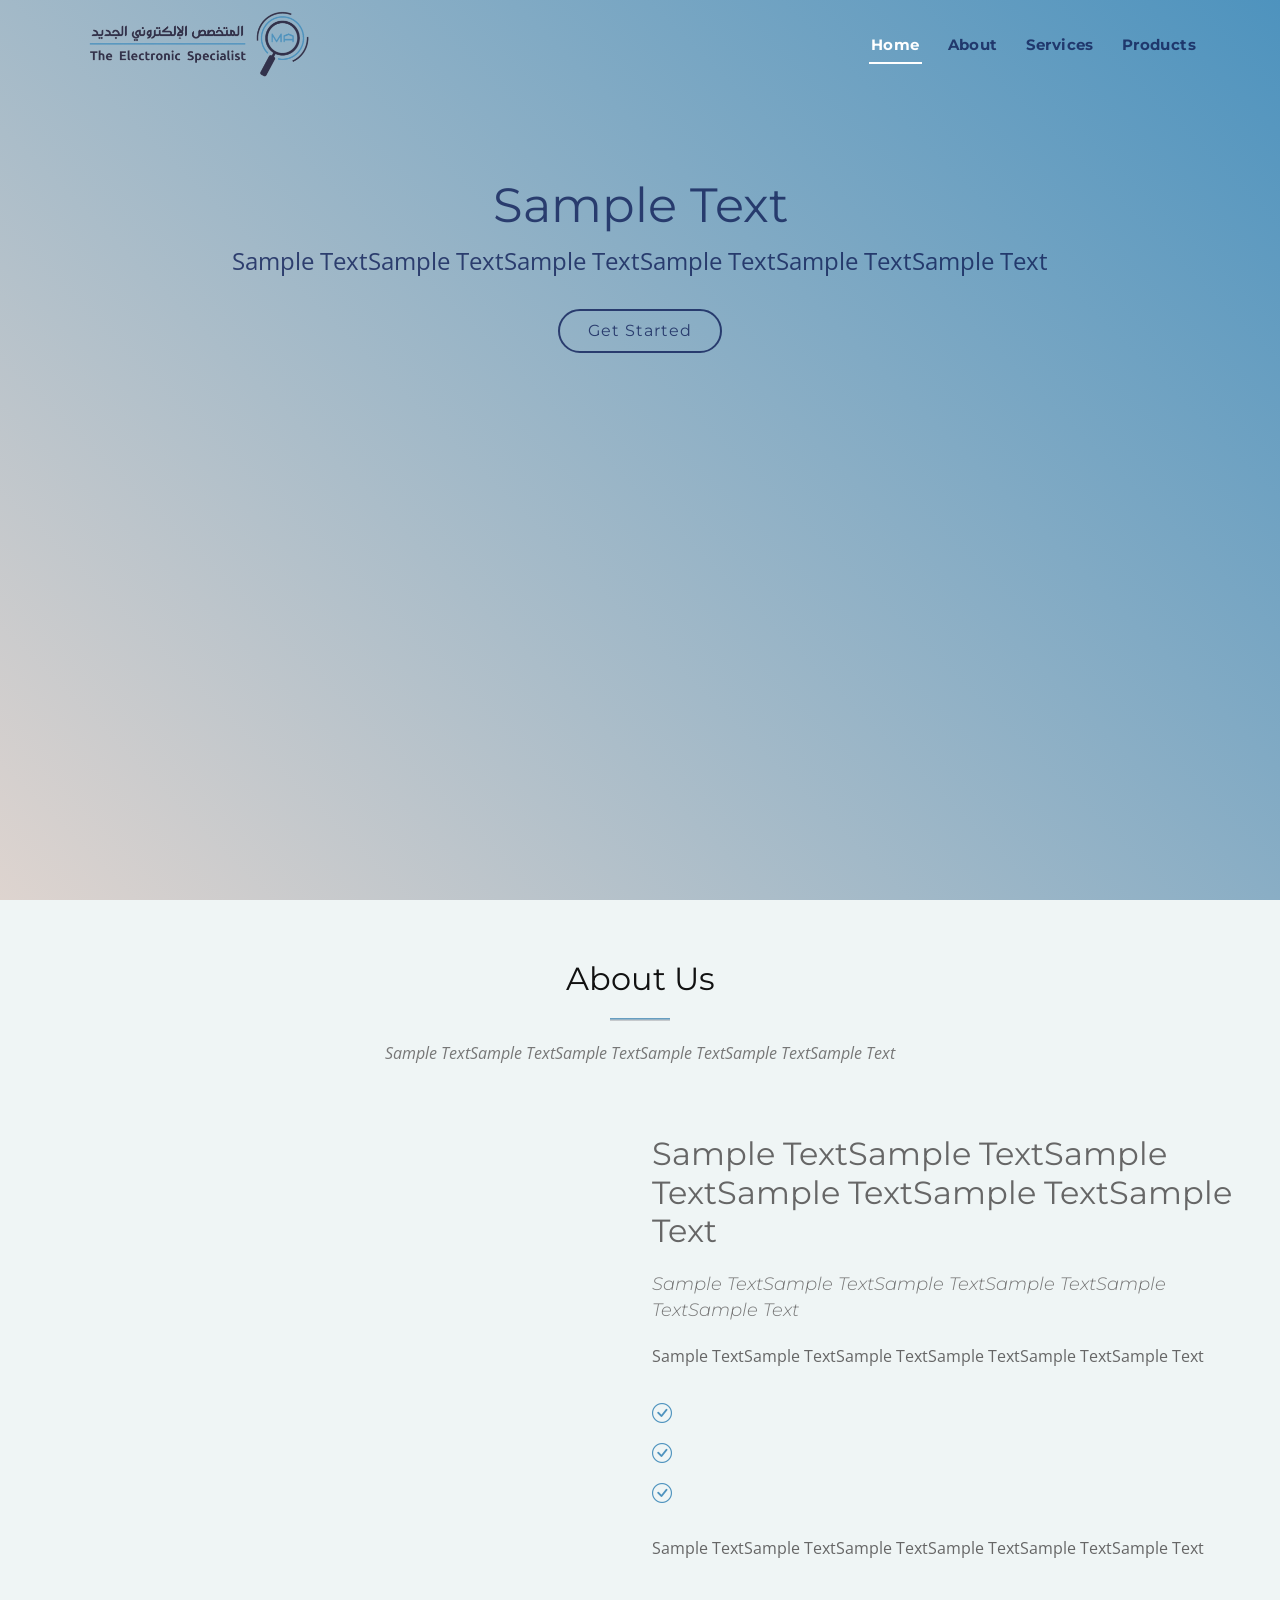
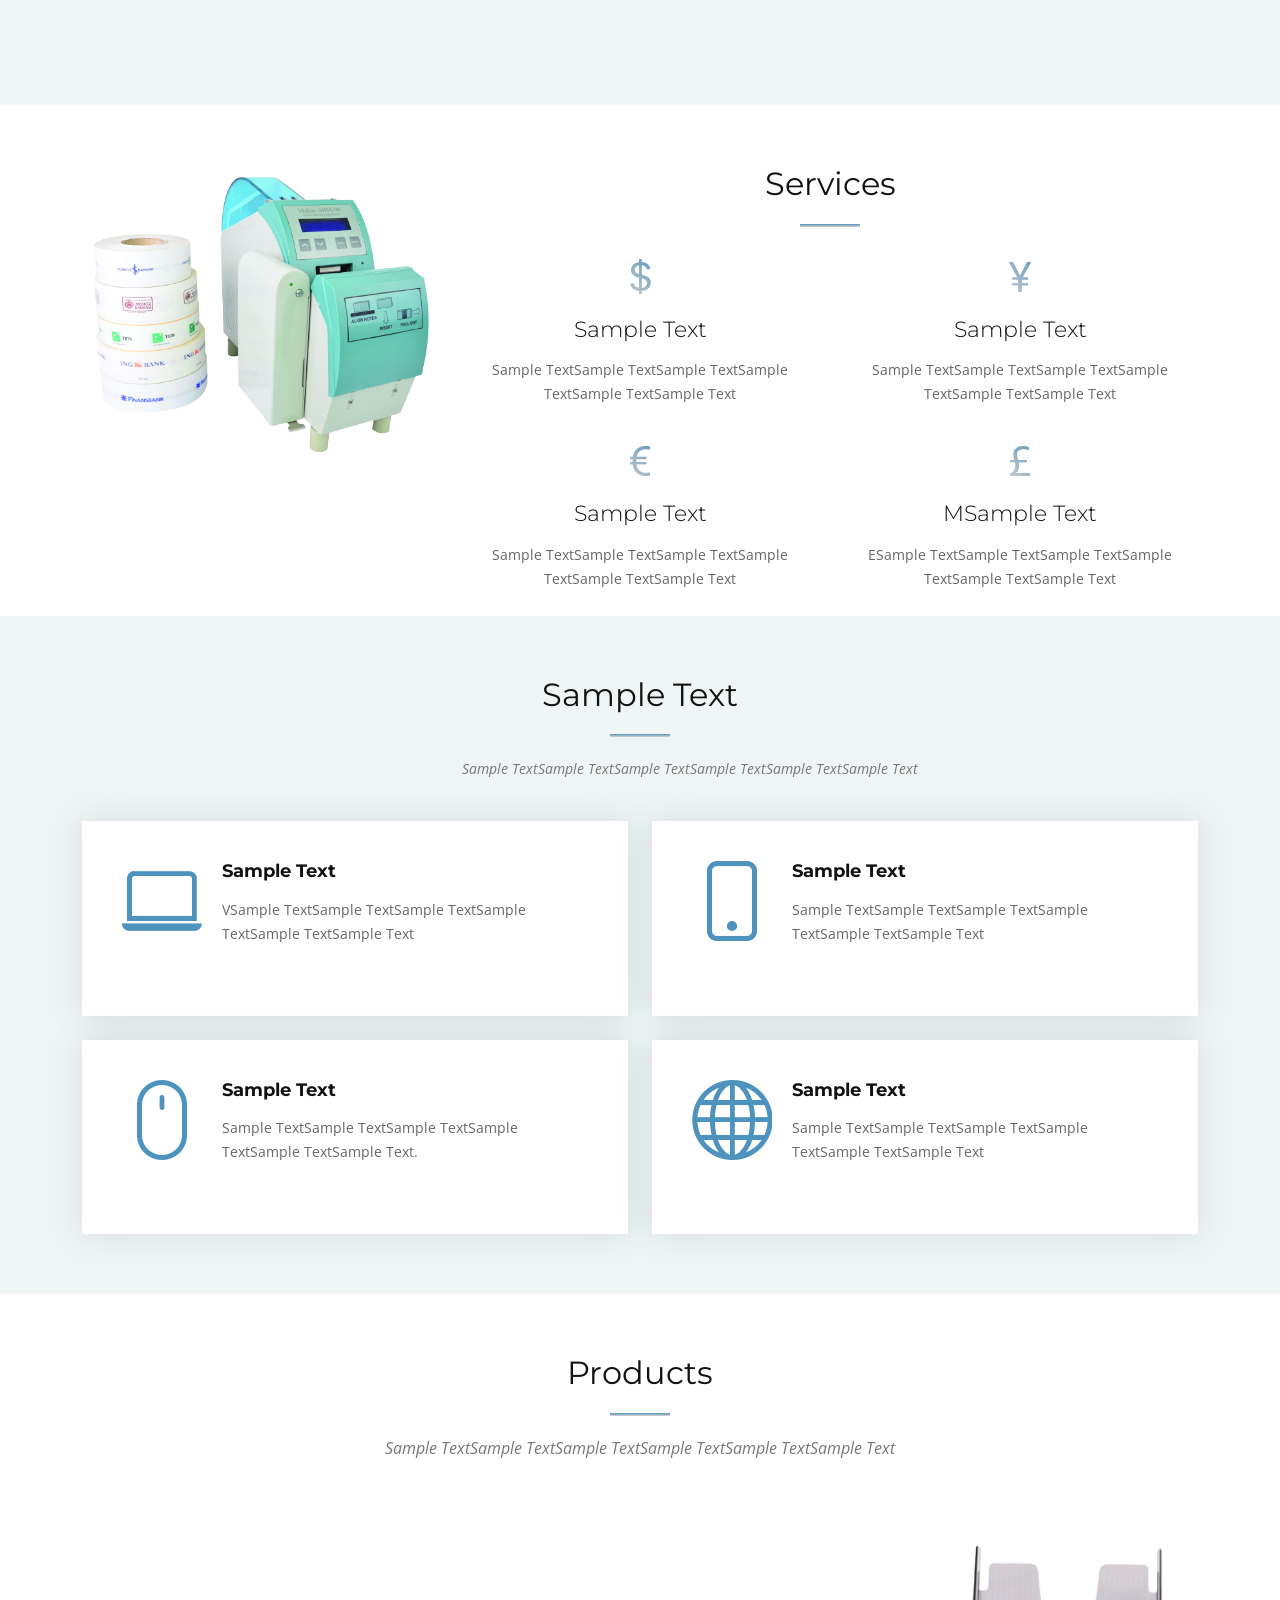
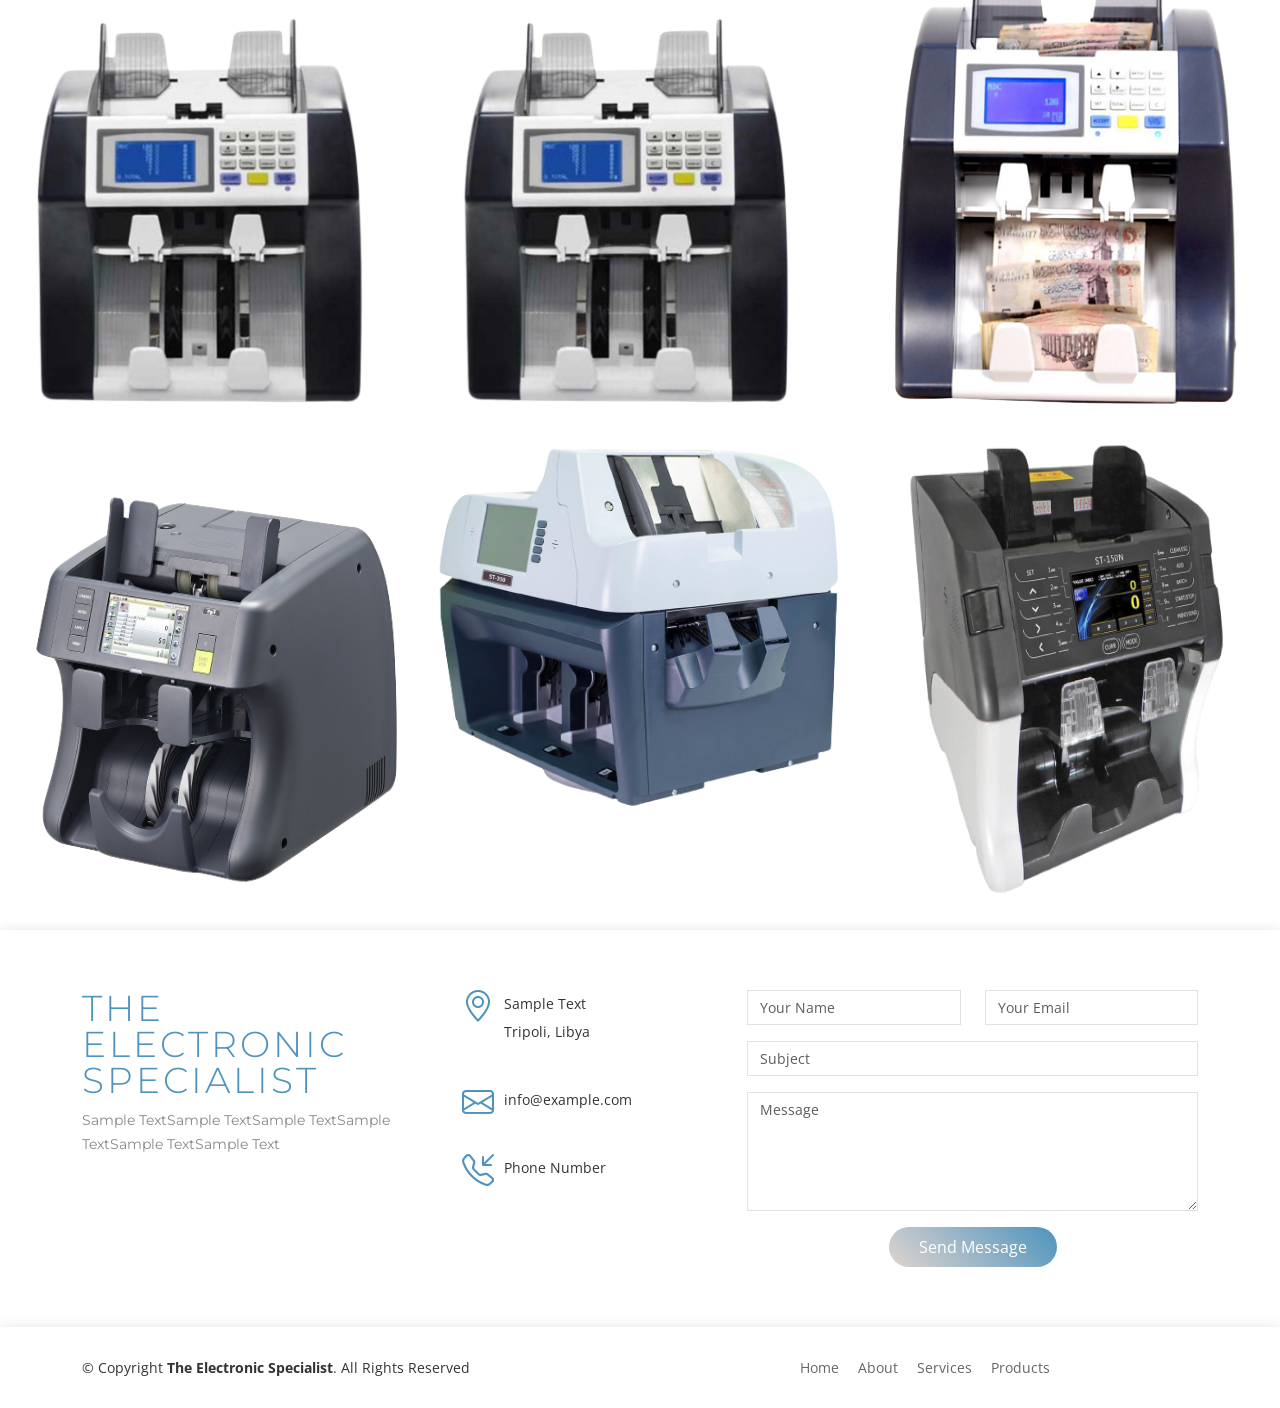
==== commit abac37f0: "website1" ====
--- a/index.html
+++ b/index.html
@@ -5,333 +5,366 @@
   <meta charset="utf-8">
   <meta content="width=device-width, initial-scale=1.0" name="viewport">
 
-  <title> Energy Frame </title>
+  <title>The Electronic Specialist</title>
   <meta content="" name="description">
   <meta content="" name="keywords">
 
-  <!-- Favicons -->
-  <link href="assets/img/apple-touch-icon.svg" rel="icon">
-  <link href="assets/img/apple-touch-icon.svg" rel="apple-touch-icon">
-
-  <!-- Google Fonts -->
-  <link rel="preconnect" href="https://fonts.googleapis.com">
-  <link rel="preconnect" href="https://fonts.gstatic.com" crossorigin>
-  <link href="https://fonts.googleapis.com/css2?family=Merriweather:ital,wght@0,300;0,400;0,700;1,300;1,400&family=Poppins:ital,wght@0,200;0,300;0,400;0,500;1,200;1,300;1,400&display=swap" rel="stylesheet">
-
-  <!-- Vendor CSS Files -->
-  <link href="assets/vendor/animate.css/animate.min.css" rel="stylesheet">
+  <link href="assets/img/favicon.png" rel="icon">
+  <link href="assets/img/apple-touch-icon.png" rel="apple-touch-icon">
+
+  <link href="https://fonts.googleapis.com/css?family=Montserrat:300,400,500,700|Open+Sans:300,300i,400,400i,700,700i" rel="stylesheet">
+
   <link href="assets/vendor/aos/aos.css" rel="stylesheet">
   <link href="assets/vendor/bootstrap/css/bootstrap.min.css" rel="stylesheet">
   <link href="assets/vendor/bootstrap-icons/bootstrap-icons.css" rel="stylesheet">
-  <link href="assets/vendor/boxicons/css/boxicons.min.css" rel="stylesheet">
   <link href="assets/vendor/glightbox/css/glightbox.min.css" rel="stylesheet">
-  <link href="assets/vendor/swiper/swiper-bundle.min.css" rel="stylesheet">
-
-  <!-- Main CSS File -->
+
   <link href="assets/css/style.css" rel="stylesheet">
+
 </head>
 
 <body>
 
-  <!-- ======= Header ======= -->
   <header id="header" class="fixed-top d-flex align-items-center header-transparent">
     <div class="container d-flex justify-content-between align-items-center">
-      <div class="logo">
-        <h1 class="text-light"><a href="index.html">
-          <img src="assets/img/energyframelogo.svg" alt="" class="img-fluid">
-          <a href="index.html"><span>Energy Frame</span></a></h1></a>
+
+      <div id="logo">
+        <h1><a href="index.html"></a></h1>
+          <a href="index.html"><img src="assets/img/logo.png" alt="" width="225px" height="125px" class="img-fluid" ></a>
       </div>
 
       <nav id="navbar" class="navbar">
         <ul>
-          <li><a href="index.html">Home</a></li>
-          <li><a href="about.html">About Us</a></li>
-          <li><a href="history.html">History</a></li>
-          <li class="dropdown"><a href="events.html"><span>Events</span> <i class="bi bi-chevron-down"></i></a>
+          <li><a class="nav-link scrollto active" href="#hero">Home</a></li>
+          <li><a class="nav-link scrollto" href="#about">About</a></li>
+          <li><a class="nav-link scrollto" href="#features">Services</a></li>
+          <li><a class="nav-link scrollto" href="#gallery">Products</a></li>
+        <i class="bi bi-list mobile-nav-toggle"></i>
+      </nav>
+    </div>
+  </header>
+
+  <section id="hero">
+
+    <div class="hero-text" data-aos="zoom-out">
+      <h2>Sample Text</h2>
+      <p>Sample TextSample TextSample TextSample TextSample TextSample Text</p>
+      <a href="#contact" class="btn-get-started scrollto">Get Started</a>
+    </div>
+
+    <div class="product-screens">
+
+      <div class="product-screen-1" data-aos="fade-up" data-aos-delay="400">
+        <img src="assets/img/product-screen-1.png" alt="">
+      </div>
+
+      <div class="product-screen-2" data-aos="fade-up" data-aos-delay="200">
+        <img src="assets/img/product-screen-2.png" alt="">
+      </div>
+
+      <div class="product-screen-3" data-aos="fade-up">
+        <img src="assets/img/product-screen-3.png" alt="">
+      </div>
+
+    </div>
+
+  </section>
+
+  <main id="main">
+
+    <section id="about" class="section-bg">
+      <div class="container-fluid" data-aos="fade-up">
+        <div class="section-header">
+          <h3 class="section-title">About Us</h3>
+          <span class="section-divider"></span>
+          <p class="section-description">
+            Sample TextSample TextSample TextSample TextSample TextSample Text
+          </p>
+        </div>
+
+        <div class="row">
+          <div class="col-lg-6 about-img" data-aos="fade-right" dat-aos-delay="100">
+            <img src="assets/img/about-img.jpg" alt="">
+          </div>
+
+          <div class="col-lg-6 content" data-aos="fade-left" dat-aos-delay="100">
+            <h2>Sample TextSample TextSample TextSample TextSample TextSample Text</h2>
+            <h3>Sample TextSample TextSample TextSample TextSample TextSample Text</h3>
+            <p>
+              Sample TextSample TextSample TextSample TextSample TextSample Text
+            </p>
+
             <ul>
-              <li><a href="energyframeconf.html">2022 Energy Frame Conference</a></li>
+              <li><i class="bi bi-check-circle"></i></li>
+              <li><i class="bi bi-check-circle"></i> </li>
+              <li><i class="bi bi-check-circle"></i> </li>
             </ul>
-          </li>
-          <li class="dropdown"><a href="services.html"><span>Services</span> <i class="bi bi-chevron-down"></i></a>
-            <ul>
-              <li><a href="projects.html">Projects</a></li>
-              <li><a href="training.html">Training</a></li>
-            </ul>
-          </li>
-          <li><a href="contact.html">Contact Us</a></li>
-        </ul>
-        <i class="bi bi-list mobile-nav-toggle"></i>
-      </nav><!-- .navbar -->
-
-      
+
+            <p>
+              Sample TextSample TextSample TextSample TextSample TextSample Text
+            </p>
+          </div>
+        </div>
+
+      </div>
+    </section>
+
+    <section id="features">
+      <div class="container" data-aos="fade-up">
+
+        <div class="row">
+
+          <div class="col-lg-8 offset-lg-4">
+            <div class="section-header">
+              <h3 class="section-title">Services</h3>
+              <span class="section-divider"></span>
+            </div>
+          </div>
+
+          <div class="col-lg-4 col-md-5 features-img">
+            <img src="assets/img/product-features.png" alt="" data-aos="fade-right">
+          </div>
+
+          <div class="col-lg-8 col-md-7 ">
+
+            <div class="row">
+
+              <div class="col-lg-6 col-md-6 box" data-aos="fade-up">
+                <div class="icon"><i class="bi bi-currency-dollar"></i></div>
+                <h4 class="title"><a href="">Sample Text</a></h4>
+                <p class="description">Sample TextSample TextSample TextSample TextSample TextSample Text</p>
+              </div>
+              <div class="col-lg-6 col-md-6 box" data-aos="fade-up">
+                <div class="icon"><i class="bi bi-currency-yen"></i></div>
+                <h4 class="title"><a href="">Sample Text</a></h4>
+                <p class="description">Sample TextSample TextSample TextSample TextSample TextSample Text</p>
+              </div>
+              <div class="col-lg-6 col-md-6 box" data-aos="fade-up" dat-aos-delay="100">
+                <div class="icon"><i class="bi bi-currency-euro"></i></div>
+                <h4 class="title"><a href="">Sample Text</a></h4>
+                <p class="description">Sample TextSample TextSample TextSample TextSample TextSample Text</p>
+              </div>
+              <div class="col-lg-6 col-md-6 box" data-aos="fade-up" data-aos-delay="100">
+                <div class="icon"><i class="bi bi-currency-pound"></i></div>
+                <h4 class="title"><a href="">MSample Text</a></h4>
+                <p class="description">ESample TextSample TextSample TextSample TextSample TextSample Text</p>
+              </div>
+            </div>
+
+          </div>
+
+        </div>
+
+      </div>
+
+    </section>
+
+    <!-- ======= More Features Section ======= -->
+    <section id="more-features" class="section-bg">
+      <div class="container" data-aos="fade-up">
+
+        <div class="section-header">
+          <h3 class="section-title">Sample Text</h3>
+          <span class="section-divider"></span>
+          <p class="section-description">Sample TextSample TextSample TextSample TextSample TextSample Text</p>
+        </div>
+
+        <div class="row gy-4">
+
+          <div class="col-lg-6">
+            <div class="box">
+              <div class="icon"><i class="bi bi-laptop"></i></div>
+              <h4 class="title"><a href="">Sample Text</a></h4>
+              <p class="description">VSample TextSample TextSample TextSample TextSample TextSample Text</p>
+            </div>
+          </div>
+
+          <div class="col-lg-6">
+            <div class="box">
+              <div class="icon"><i class="bi bi-phone"></i></div>
+              <h4 class="title"><a href="">Sample Text</a></h4>
+              <p class="description">Sample TextSample TextSample TextSample TextSample TextSample Text</p>
+            </div>
+          </div>
+
+          <div class="col-lg-6">
+            <div class="box">
+              <div class="icon"><i class="bi bi-mouse"></i></div>
+              <h4 class="title"><a href="">Sample Text</a></h4>
+              <p class="description">Sample TextSample TextSample TextSample TextSample TextSample Text.</p>
+            </div>
+          </div>
+
+          <div class="col-lg-6">
+            <div class="box">
+              <div class="icon"><i class="bi bi-globe"></i></div>
+              <h4 class="title"><a href="">Sample Text</a></h4>
+              <p class="description">Sample TextSample TextSample TextSample TextSample TextSample Text</p>
+            </div>
+          </div>
+
+        </div>
+      </div>
+    </section>
+
+    <section id="gallery">
+      <div class="container-fluid" data-aos="fade-up">
+        <div class="section-header">
+          <h3 class="section-title">Products</h3>
+          <span class="section-divider"></span>
+          <p class="section-description">Sample TextSample TextSample TextSample TextSample TextSample Text</p>
+        </div>
+
+        <div class="row g-0">
+
+          <div class="col-lg-4 col-md-6">
+            <div class="gallery-item">
+              <a href="assets/img/gallery/gallery-2.png" data-gall="portfolioGallery" class="gallery-lightbox">
+                <img src="assets/img/gallery/gallery-2.png" width="400px" height="500px" alt="">
+              </a>
+            </div>
+          </div>
+
+          <div class="col-lg-4 col-md-6">
+            <div class="gallery-item">
+              <a href="assets/img/gallery/gallery-2.png" data-gall="portfolioGallery" class="gallery-lightbox">
+                <img src="assets/img/gallery/gallery-2.png" width="400px" height="500px" alt="">
+              </a>
+            </div>
+          </div>
+
+          <div class="col-lg-4 col-md-6">
+            <div class="gallery-item">
+              <a href="assets/img/gallery/gallery-3.png" data-gall="portfolioGallery" class="gallery-lightbox">
+                <img src="assets/img/gallery/gallery-3.png" width="400px" height="500px" alt="">
+              </a>
+            </div>
+          </div>
+
+          <div class="col-lg-4 col-md-6">
+            <div class="gallery-item">
+              <a href="assets/img/gallery/gallery-4.png" data-gall="portfolioGallery" class="gallery-lightbox">
+                <img src="assets/img/gallery/gallery-4.png" width="400px" height="500px" alt="">
+              </a>
+            </div>
+          </div>
+
+          <div class="col-lg-4 col-md-6">
+            <div class="gallery-item">
+              <a href="assets/img/gallery/gallery-5.png" data-gall="portfolioGallery" class="gallery-lightbox">
+                <img src="assets/img/gallery/gallery-5.png" width="400px" height="500px" alt="">
+              </a>
+            </div>
+          </div>
+
+          <div class="col-lg-4 col-md-6">
+            <div class="gallery-item">
+              <a href="assets/img/gallery/gallery-6.png" data-gall="portfolioGallery" class="gallery-lightbox">
+                <img src="assets/img/gallery/gallery-6.png" width="400px" height="500px" alt="">
+              </a>
+            </div>
+          </div>
+
+        </div>
+
+      </div>
+    </section><!-- End Gallery Section -->
+
+    <!-- ======= Contact Section ======= -->
+    <section id="contact">
+      <div class="container" data-aos="fade-up">
+        <div class="row">
+
+          <div class="col-lg-4 col-md-4">
+            <div class="contact-about">
+              <h3>The Electronic Specialist</h3>
+              <p>Sample TextSample TextSample TextSample TextSample TextSample Text</p>
+            </div>
+          </div>
+
+          <div class="col-lg-3 col-md-4">
+            <div class="info">
+              <div>
+                <i class="bi bi-geo-alt"></i>
+                <p>Sample Text<br>Tripoli, Libya</p>
+              </div>
+
+              <div>
+                <i class="bi bi-envelope"></i>
+                <p>info@example.com</p>
+              </div>
+
+              <div>
+                <i class="bi bi-telephone-inbound"></i>
+                <p>Phone Number</p>
+              </div>
+
+            </div>
+          </div>
+
+          <div class="col-lg-5 col-md-8">
+            <div class="form">
+              <form action="forms/contact.php" method="post" role="form" class="php-email-form">
+                <div class="row">
+                  <div class="form-group col-lg-6">
+                    <input type="text" name="name" class="form-control" id="name" placeholder="Your Name" data-rule="minlen:4" data-msg="Please enter at least 4 chars">
+                  </div>
+                  <div class="form-group col-lg-6 mt-3 mt-lg-0">
+                    <input type="email" class="form-control" name="email" id="email" placeholder="Your Email" data-rule="email" data-msg="Please enter a valid email">
+                  </div>
+                </div>
+                <div class="form-group mt-3">
+                  <input type="text" class="form-control" name="subject" id="subject" placeholder="Subject" data-rule="minlen:4" data-msg="Please enter at least 8 chars of subject">
+                </div>
+                <div class="form-group mt-3">
+                  <textarea class="form-control" name="message" rows="5" placeholder="Message" required></textarea>
+                </div>
+                <div class="my-3">
+                  <div class="loading">Loading</div>
+                  <div class="error-message"></div>
+                  <div class="sent-message">Your message has been sent. Thank you!</div>
+                </div>
+                <div class="text-center"><button type="submit" title="Send Message">Send Message</button></div>
+              </form>
+            </div>
+          </div>
+
+        </div>
+
+      </div>
+    </section>
+
+  </main>
+
+  <footer id="footer">
+    <div class="container">
+      <div class="row">
+        <div class="col-lg-6 text-lg-start text-center">
+          <div class="copyright">
+            &copy; Copyright <strong>The Electronic Specialist</strong>. All Rights Reserved
+          </div>
+        </div>
+        <div class="col-lg-6">
+          <nav class="footer-links text-lg-right text-center pt-2 pt-lg-0">
+            <a href="#intro" class="scrollto">Home</a>
+            <a href="#about" class="scrollto">About</a>
+            <a href="#features" class="scrollto">Services</a>
+            <a href="#gallery" class="scrollto">Products</a>
+          </nav>
+        </div>
+      </div>
     </div>
-  </header><!-- End Header -->
-
-  <!-- ======= Hero Section ======= -->
-  <section id="hero" class="d-flex justify-cntent-center align-items-center">
-    <div id="heroCarousel" class="container carousel carousel-fade" data-bs-ride="carousel" data-bs-interval="5000">
-
-      <!-- Slide 1 -->
-      <div class="carousel-item active">
-        <div class="carousel-container">
-          <h2 class="animate__animated animate__fadeInDown">Welcome to <span>Energy Frame</span></h2>
-          <p class="animate__animated animate__fadeInUp">Energy Frame Consultancy will help you with your research & studies including Exploration, Development and Oil Production.</p>
-          <a href="about.html" class="btn-get-started animate__animated animate__fadeInUp">Read More</a>
-        </div>
-      </div>
-
-      <!-- Slide 2 -->
-      <div class="carousel-item">
-        <div class="carousel-container">
-          <h2 class="animate__animated animate__fadeInDown">What We Offer</h2>
-          <p class="animate__animated animate__fadeInUp">Oil Services including Exploration, Development EOR and Oil Production.</p>
-          <a href="about.html" class="btn-get-started animate__animated animate__fadeInUp">Read More</a>
-        </div>
-      </div>
-
-      <!-- Slide 3 -->
-      <div class="carousel-item">
-        <div class="carousel-container">
-          <h2 class="animate__animated animate__fadeInDown">Services You Can Trust</h2>
-          <p class="animate__animated animate__fadeInUp">Focusing mainly on North Africa where we have geological, geophysical and operations expertise on call.</p>
-          <a href="about.html" class="btn-get-started animate__animated animate__fadeInUp">Read More</a>
-        </div>
-      </div>
-
-      <a class="carousel-control-prev" href="#heroCarousel" role="button" data-bs-slide="prev">
-        <span class="carousel-control-prev-icon bx bx-chevron-left" aria-hidden="true"></span>
-      </a>
-
-      <a class="carousel-control-next" href="#heroCarousel" role="button" data-bs-slide="next">
-        <span class="carousel-control-next-icon bx bx-chevron-right" aria-hidden="true"></span>
-      </a>
-
-    </div>
-  </section><!-- End Hero -->
-
-  <main id="main">
-
-    <!-- ======= Services Section ======= -->
-    <section class="services">
-      <div class="container">
-
-        <div class="row">
-          <div class="col-md-6 col-lg-3 d-flex align-items-stretch" data-aos="fade-up">
-            <div class="icon-box icon-box-green">
-              <div class="icon"><i class="bi-chevron-double-down"></i></div>
-              <h4 class="title"><a href="">Our Vision</a></h4>
-              <p class="description">Our Vision is to be the Consulting service provider of your choice and to supply oil & gas companies with extraordinary networking opprotunities. 
-              </p>
-            </div>
-          </div>
-
-          <div class="col-md-6 col-lg-3 d-flex align-items-stretch" data-aos="fade-up" data-aos-delay="200">
-            <div class="icon-box icon-box-cyan">
-              <div class="icon"><i class="bi-chevron-double-down"></i></div>
-              <h4 class="title"><a href="">Our Objective</a></h4>
-              <p class="description">Our Objective is to aid you with all your Oil Services needs including Exploration, Development and Oil Production.</p>
-            </div>
-          </div>
-
-          <div class="col-md-6 col-lg-3 d-flex align-items-stretch" data-aos="fade-up" data-aos-delay="100">
-            <div class="icon-box icon-box-green">
-              <div class="icon"><i class="bi-chevron-double-down"></i></div>
-              <h4 class="title"><a href="">Our Mission</a></h4>
-              <p class="description">Our Mission is to provide quality technical services that create successful drilling opportunities to provide the best business opportunities for our clients.</p>
-            </div>
-          </div>
-
-          
-
-          <div class="col-md-6 col-lg-3 d-flex align-items-stretch" data-aos="fade-up" data-aos-delay="200">
-            <div class="icon-box icon-box-cyan">
-              <div class="icon"><i class="bi-chevron-double-down"></i></div>
-              <h4 class="title"><a href="">Our Goals</a></h4>
-              <p class="description">Providing Enviromental Services and other services related to Pollution and the Preservation of the Enviroment.</p>
-            </div>
-          </div>
-
-      </div>
-    </section><!-- End Services Section -->
-
-    <!-- ======= Why Us Section ======= -->
-    <section class="why-us section-bg" data-aos="fade-up" date-aos-delay="200">
-      <div class="container">
-
-    
-            <div class="section-title">
-              <h2></h2>
-              <p>
-                With regard to the changing purchasing priorities of oilfield service companies, decarbonization strategies,
-              </p>
-              <p>
-                 and the impact of potential new fracking regulations on unconventional drilling in response to enviornmental regualtions,
-              </p>
-              <h6>
-                 we can help you make the right decision.
-              </h6>
-            </div>
-          
-
-        <div class="row">
-          <div class="col-lg-6 video-box">
-            <img src="assets/img/why-us.jpg" class="img-fluid" alt="">
-          </div>
-
-          <div class="col-lg-6 d-flex flex-column justify-content-center p-5">
-
-            <div class="icon-box">
-              <div class="icon"><i class="bi bi-chevron-double-right"></i></div>
-              <h4 class="title"><a href="history.html">History</a></h4>
-              <p class="description">Learn more about the history of the company and past projects.</p>
-            </div>
-
-            <div class="icon-box">
-              <div class="icon"><i class="bi bi-chevron-double-right"></i></div>
-              <h4 class="title"><a href="projects.html">Projects</a></h4>
-              <p class="description">Read about our current operations and project overviews.​</p>
-            </div>
-          </div>
-        </div>
-
-      </div>
-    </section><!-- End Why Us Section -->
-
-    <!-- ======= Features Section ======= -->
-    <section class="features">
-      <div class="container">
-
-        <div class="section-title">
-          <h2>Energy Frame</h2>
-          <p>Energy Frame is a dynamic and growing energy company whose business plan includes strategies to participate in several sectors of the natural resources industry including Oil and gas exploration, production, and development of new technologies for the enhancement of oil and gas production.</p>
-        </div>
-
-        <div class="row" data-aos="fade-up">
-          <div class="col-md-5">
-            <img src="assets/img/features-1.png" class="img-fluid" alt="">
-          </div>
-          <div class="col-md-7 pt-4">
-            <h3>Experienced and Dedicated</h3>
-            <p class="fst-italic">
-              We are attracting and retaining experienced and reliable technical professionals through performance-based incentives.​
-            </p>
-            <ul>
-              <li><i class="bi bi-check"></i> The company offers expert knowledge
-                and technology to oil and gas companies from the exploration to
-                development phases in geology and geophysics, petroleum engineering,
-                petroleum economics and environmental studies. </li>
-              <li><i class="bi bi-check"></i> We provide reliable technical evaluations of oil and gas exploration and production business opportunities, and consultancy in oil developement including renewable energy.</li>
-            </ul>
-          </div>
-        </div>
-
-        <div class="row" data-aos="fade-up">
-          <div class="col-md-5 order-1 order-md-2">
-            <img src="assets/img/features-2.jpg" class="img-fluid" alt="">
-          </div>
-          <div class="col-md-7 pt-5 order-2 order-md-1">
-            <h3>Our Goals</h3>
-            <p>
-              Energy Frame wishes to specialize in the consulting of integrated renewable energy systems. Our goal is to provide environmental services. As such, we have teamed with some of the leading experts to provide total solutions to meet our clients' needs.
-            </p>
-            <p>  
-            We believe green energy and the preservation of the environment is the key to solving the challenges created by the world economic crisis, green house gas emissions, and our dependence on fossil fuels.
-            </p>
-          </div>
-        </div>
-
-        <div class="row" data-aos="fade-up">
-          <div class="col-md-5">
-            <img src="assets/img/features-3.jpg" class="img-fluid" alt="">
-          </div>
-          <div class="col-md-7 pt-5">
-            <h3>Our Speciality</h3>
-            <p>We specialize in projects for customers that use client data. Our experienced professionals have a deep understanding of key issues faced by oil and gas companies and future alternative energy, including asset portfolio optimizations, evolving E&P supply chains. </p>
-            <ul>
-              <li><i class="bi bi-check"></i>Energy Frame can produce, process, and distribute natural resources while providing geological studies and services to the oil & gas industry in response to the Energy market.</li>
-            </ul>
-          </div>
-        </div>
-
-      </div>
-    </section><!-- End Features Section -->
-
-  </main><!-- End #main -->
-
-  <!-- ======= Footer ======= -->
-  <footer id="footer" data-aos="fade-up" data-aos-easing="ease-in-out" data-aos-duration="500">
-
-    <div class="footer-top">
-      <div class="container">
-        <div class="row">
-
-          <div class="col-lg-3 col-md-6 footer-links">
-            <h4>Useful Links</h4>
-            <ul>
-              <li><i class="bx bx-chevron-right"></i> <a href="#">Home</a></li>
-              <li><i class="bx bx-chevron-right"></i> <a href="about.html">About Us</a></li>
-              <li><i class="bx bx-chevron-right"></i> <a href="events.html">Events</a></li>
-              <li><i class="bx bx-chevron-right"></i> <a href="contact.html">Contact Us</a></li>
-            </ul>
-          </div>
-
-          <div class="col-lg-3 col-md-6 footer-links">
-            <h4>Our Services</h4>
-            <ul>
-              <li><i class="bx bx-chevron-right"></i> <a href="#">Consulting</a></li>
-              <li><i class="bx bx-chevron-right"></i> <a href="#">Geological Services</a></li>
-              <li><i class="bx bx-chevron-right"></i> <a href="projects.html">Projects</a></li>
-              <li><i class="bx bx-chevron-right"></i> <a href="training.html">Training</a></li>
-            </ul>
-          </div>
-
-          <div class="col-lg-3 col-md-6 footer-contact">
-            <h4>Contact Us</h4>
-            <p>
-              222 West 6th St Suite 400 <br>
-              San Pedro, CA 90732<br>
-              United States <br><br>
-              <strong>Contacts:</strong> 310-650-9307<br>
-              <strong></strong> energyframeservices@gmail.com<br>
-            </p>
-
-          </div>
-
-          <div class="col-lg-3 col-md-6 footer-info">
-            <h3>About Energy Frame</h3>
-            <p>Consulting Services You Can Trust
-              <br>
-              <br>
-              <br>
-              <br>
-              <br>
-            </p>
-          </div>
-
-        </div>
-      </div>
-    </div>
-
-    <div class="container">
-      <div class="copyright">
-        &copy; Copyright <strong><span>Energy Frame</span></strong>. All Rights Reserved
-      </div>
-    </div>
-  </footer><!-- End Footer -->
-
-  <a href="#" class="back-to-top d-flex align-items-center justify-content-center"><i class="bi bi-arrow-up-short"></i></a>
-
-  <!-- Vendor JS Files -->
+  </footer>
+
+  <a href="#" class="back-to-top d-flex align-items-center justify-content-center"><i class="bi bi-chevron-up"></i></a>
+
+
   <script src="assets/vendor/aos/aos.js"></script>
   <script src="assets/vendor/bootstrap/js/bootstrap.bundle.min.js"></script>
   <script src="assets/vendor/glightbox/js/glightbox.min.js"></script>
-  <script src="assets/vendor/isotope-layout/isotope.pkgd.min.js"></script>
   <script src="assets/vendor/php-email-form/validate.js"></script>
-  <script src="assets/vendor/purecounter/purecounter.js"></script>
-  <script src="assets/vendor/swiper/swiper-bundle.min.js"></script>
-  <script src="assets/vendor/waypoints/noframework.waypoints.js"></script>
-
-  <!-- Template Main JS File -->
+
+
   <script src="assets/js/main.js"></script>
 
 </body>
